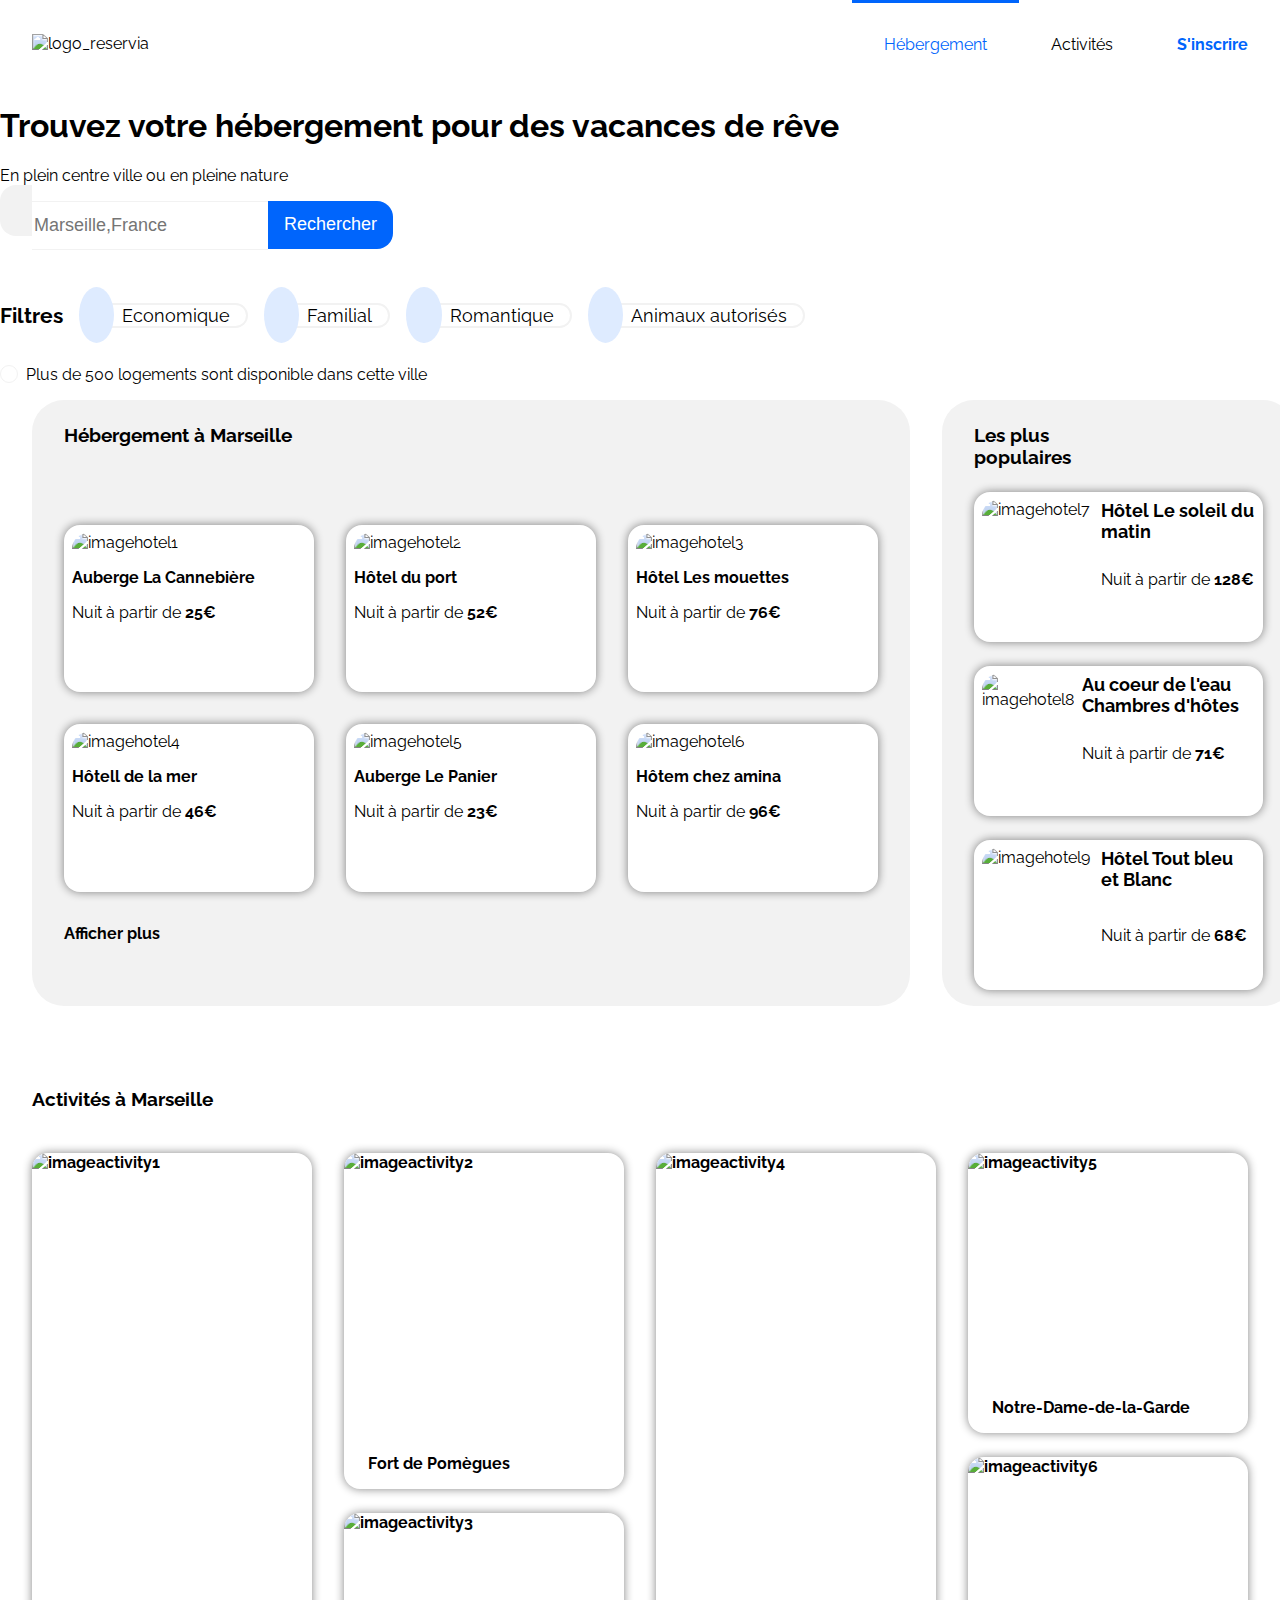
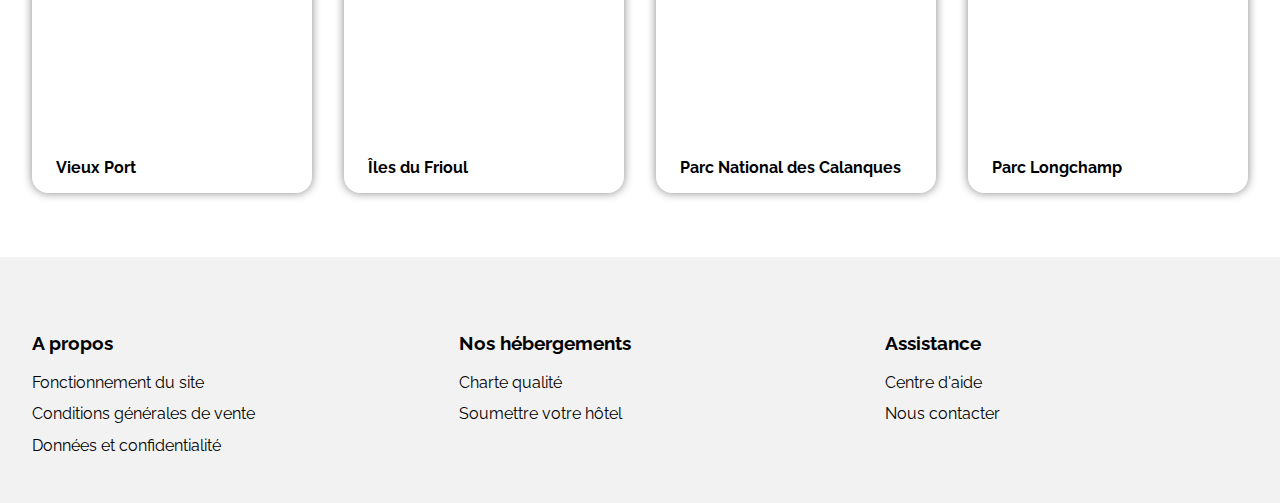
==== index.html @ 4649c228 "Correction du nom de fichier" ====
<!DOCTYPE html>
<html lang="fr">

<head>
        <title>Reservia, trouvez votre hébergement pour des vacances de rêve</title>
        <link href="Reservia.css" rel="stylesheet" type="text/css">
        <meta charset="utf-8"> 
        <meta name="viewport" content="width=device-width, initial-scale=1" />
        <script src="https://kit.fontawesome.com/0d6b63fe13.js" crossorigin="anonymous"></script>
        <link rel="preconnect" href="https://fonts.googleapis.com">
        <link rel="preconnect" href="https://fonts.gstatic.com" crossorigin>
        <link href="https://fonts.googleapis.com/css2?family=Raleway:wght@400;500&display=swap" rel="stylesheet">
</head>

                    <!----- NAVBAR ------>
    <body>
        <header>
                    <nav class="navigation">
                         <img class="logo" src="https://reservia.mathisbarre.com/img/reservia_logo.svg" alt="logo_reservia">
                            <div class="navbar">
                                    <a class="hosting" href="#host">Hébergement</a>
                                    <a class="navbar-activity" href="#activity">Activités</a>
                            </div>
                    
                                    <a class="subscribe" href="#">S'inscrire</a>
                    </nav>
            </header>


<main>

                        <!---- TITRE ---->

    <section class="search">
        <header class="header">
            <h1 class="title">Trouvez votre hébergement pour des vacances de rêve</h1>
            <p class="subtitle">En plein centre ville ou en pleine nature</p>
        </header>

                        <!----Zone de recherche ----->

                <div class="searchzone">

                    <div>
                    <i class="fas fa-map-marker-alt markmap"></i>
                    </div>
                        <input class="textzone" type="text" placeholder="Marseille,France">
                        <button>
                            <span class="searchbutton">Rechercher</span>
                            <i class="fas fa-search"></i>
                        </button>
                </div>
            
                            
                    <div class="Filter">
                        <h3>Filtres</h3>
                        <div class="filter-active">
                            <i class="fas fa-money-bill-wave icon"></i>
                                <span class="filter-button">Economique</span>
                        </div>
    
                        <div class="filter-active">
                            <i class="fas fa-child icon"></i>
                            <span class="filter-button">Familial</span>
                        </div>
    
                        <div class="filter-active">
                            <i class="fas fa-heart icon"></i>
                            <span class="filter-button">Romantique</span>
                        </div>
    
                        <div class="filter-active">
                            <i class="fas fa-dog icon"></i>
                            <span class="filter-button">Animaux autorisés</span>
                        </div>                    
                    </div>

                    <div class="infohost">
                <i class="fas fa-info"></i>

                <p>
                    Plus de 500 logements sont disponible dans cette ville
                </p>
                    </div>
    </section>

    <section class="hostingpage">


                    <!------ HOST MAIN ------->
                
        <div class="host" id="host">
            <header class="headhost">
               <h3 class="hosttitle">Hébergement à Marseille</h3>
            </header>

                    <article class="Hostingcard cardstyle">
                       <img class="imghostmain" src="img-projet/Host/marcus-loke-WQJvWU_HZFo-unsplash.jpg" alt="imagehotel1">

                                    <P class="titlecard"><strong>Auberge La Cannebière</strong></P>
                                    <p class="titlecard">Nuit à partir de <strong>25€</strong></p>
                                    <div class="ratingstar">
                                        <i class="fas fa-star" data-active="true" aria-hidden="true"></i>
                                        <i class="fas fa-star" data-active="true" aria-hidden="true"></i>
                                        <i class="fas fa-star" data-active="true" aria-hidden="true"></i>
                                        <i class="fas fa-star" data-active="true" aria-hidden="true"></i>
                                        <i class="fas fa-star" data-active="false" aria-hidden="true"></i>
                                    </div>
                 </article>

                 <article class="Hostingcard cardstyle">
                                        <img class="imghostmain" src="img-projet/Host/fred-kleber-gTbaxaVLvsg-unsplash.jpg" alt="imagehotel2">
                             <P class="titlecard"><strong>Hôtel du port</strong></P>
                                    <p class="titlecard">Nuit à partir de <strong>52€</strong></p>
                                    <div class="ratingstar">
                                        <i class="fas fa-star" data-active="true" aria-hidden="true"></i>
                                        <i class="fas fa-star" data-active="true" aria-hidden="true"></i>
                                        <i class="fas fa-star" data-active="true" aria-hidden="true"></i>
                                        <i class="fas fa-star" data-active="true" aria-hidden="true"></i>
                                        <i class="fas fa-star" data-active="true" aria-hidden="true"></i>
                                    </div>


                </article>

                <article class="Hostingcard cardstyle">
                                        <img class="imghostmain" src="img-projet/Host/reisetopia-B8WIgxA_PFU-unsplash.jpg" alt="imagehotel3">
                            <P class="titlecard"><strong>Hôtel Les mouettes</strong></P>
                                    <p class="titlecard">Nuit à partir de <strong>76€</strong></p>
                                    <div class="ratingstar">
                                        <i class="fas fa-star" data-active="true" aria-hidden="true"></i>
                                        <i class="fas fa-star" data-active="true" aria-hidden="true"></i>
                                        <i class="fas fa-star" data-active="true" aria-hidden="true"></i>
                                        <i class="fas fa-star" data-active="true" aria-hidden="true"></i>
                                        <i class="fas fa-star" data-active="false" aria-hidden="true"></i>
                                    </div>

                           
                </article>
                           
                                     <article class="Hostingcard cardstyle">
                                        <img class="imghostmain" src="img-projet/Host/annie-spratt-Eg1qcIitAuA-unsplash.jpg" alt="imagehotel4">
                            <P class="titlecard"><strong>Hôtell de la mer</strong></P>
                                    <p class="titlecard">Nuit à partir de <strong>46€</strong></p>
                                    <div class="ratingstar">
                                        <i class="fas fa-star" data-active="true" aria-hidden="true"></i>
                                        <i class="fas fa-star" data-active="true" aria-hidden="true"></i>
                                        <i class="fas fa-star" data-active="true" aria-hidden="true"></i>
                                        <i class="fas fa-star" data-active="false" aria-hidden="true"></i>
                                        <i class="fas fa-star" data-active="false" aria-hidden="true"></i>
                                    </div>

                           
                </article>

                <article class="Hostingcard cardstyle">
                    <img class="imghostmain" src="img-projet/Host/nicate-lee-kT-ZyaiwBe0-unsplash.jpg" alt="imagehotel5">
        <P class="titlecard"><strong>Auberge Le Panier</strong></P>
                <p>Nuit à partir de <strong>23€</strong></p>
                <div class="ratingstar">
                    <i class="fas fa-star" data-active="true" aria-hidden="true"></i>
                    <i class="fas fa-star" data-active="true" aria-hidden="true"></i>
                    <i class="fas fa-star" data-active="true" aria-hidden="true"></i>
                    <i class="fas fa-star" data-active="true" aria-hidden="true"></i>
                    <i class="fas fa-star" data-active="false" aria-hidden="true"></i>
                </div>

       
</article>
<article class="Hostingcard cardstyle">
    <img class="imghostmain" src="img-projet/Host/febrian-zakaria-M6S1WvfW68A-unsplash.jpg" alt="imagehotel6">
<P class="titlecard"><strong>Hôtem chez amina</strong></P>
<p>Nuit à partir de <strong>96€</strong></p>
<div class="ratingstar">
    <i class="fas fa-star" data-active="true" aria-hidden="true"></i>
    <i class="fas fa-star" data-active="true" aria-hidden="true"></i>
    <i class="fas fa-star" data-active="true" aria-hidden="true"></i>
    <i class="fas fa-star" data-active="true" aria-hidden="true"></i>
    <i class="fas fa-star" data-active="true" aria-hidden="true"></i>
</div>
</article>

<span>
    <strong>
        Afficher plus
    </strong>
</span>
        </div>

        <!------- Popular Host --------->

        <div class="besthost">
            
            <div class="bestheadhost">
                <h3 class="hosttitle">Les plus populaires
                    <i class="fas fa-chart-line"></i>
                </h3>
            </div>
            
            <div class="Hostingcardpop cardstyle">
                <img class="imghostpop" src="img-projet/Host/emile-guillemot-Bj_rcSC5XfE-unsplash.jpg" alt="imagehotel7">
                    <div class="cardpop">
                        <h3 class="titlecardpop">Hôtel Le soleil du matin</h3>
                        <P class="cardsubtitle">Nuit à partir de <strong>128€</strong></P>

            <div class="topratingstar">
                <i class="fas fa-star" data-active="true" aria-hidden="true"></i>
                <i class="fas fa-star" data-active="true" aria-hidden="true"></i>
                <i class="fas fa-star" data-active="true" aria-hidden="true"></i>
                <i class="fas fa-star" data-active="true" aria-hidden="true"></i>
            <i class="fas fa-star" data-active="true" aria-hidden="true"></i>
            </div>
                
                    </div>
        
            </div>
            <div class="Hostingcardpop cardstyle">
                <img class="imghostpop" src="img-projet/Host/aw-creative-VGs8z60yT2c-unsplash.jpg" alt="imagehotel8">
                    <div class="cardpop">
                    <h3 class="titlecardpop">
                        Au coeur de l'eau Chambres d'hôtes</h3>
                            <p class="cardsubtitle">Nuit à partir de <strong>71€</strong></p>

            <div class="topratingstar cardstyle">
                <i class="fas fa-star" data-active="true" aria-hidden="true"></i>
                <i class="fas fa-star" data-active="true" aria-hidden="true"></i>
                <i class="fas fa-star" data-active="true" aria-hidden="true"></i>
                <i class="fas fa-star" data-active="true" aria-hidden="true"></i>
            <i class="fas fa-star" data-active="false" aria-hidden="true"></i>
            </div>
                
                    </div>
        
            </div>
            
            <div class="Hostingcardpop cardstyle">
                <img class="imghostpop" src="img-projet/Host/febrian-zakaria-sjvU0THccQA-unsplash.jpg" alt="imagehotel9">
                    <div class="cardpop">
                        <h3 class="titlecardpop">
                        Hôtel Tout bleu et Blanc</h3>
                    <p>
            Nuit à partir de <strong>68€</strong>
                    </P>

            <div class="topratingstar cardstyle">
                <i class="fas fa-star" data-active="true" aria-hidden="true"></i>
                <i class="fas fa-star" data-active="true" aria-hidden="true"></i>
                <i class="fas fa-star" data-active="true" aria-hidden="true"></i>
                <i class="fas fa-star" data-active="true" aria-hidden="true"></i>
                <i class="fas fa-star" data-active="false" aria-hidden="true"></i>
            </div>
                 </div>
        
            </div>
        </div>
    </section>


    <section class="Activity" id="activity">

            <div class="headeractivity">
                    <h3>
                        Activités à Marseille
                    </h3>
            </div>
            
            
                <a class="activitycard activity1 cardstyle" href="#">
                        <img class="imgcard" src="img-projet/Activity/medium/reno-laithienne-QUgJhdY5Fyk-unsplash.jpg" alt="imageactivity1">
                            <div class="activityplacement">
                                <p class="titlecardactivity">Vieux Port</p>
                            </div>
                </a>
            
                <a class="activitycard activity2 cardstyle" href="#">
                    <img class="imgcard" src="img-projet/Activity/small/paul-hermann-QFTrLdQIRhI-unsplash.jpg" alt="imageactivity2">
                        <div class="activityplacement">
                            <p class="titlecardactivity">Fort de Pomègues</p>
                        </div>
                </a>

            <a class="activitycard activity3 cardstyle" href="#">
                <img class="imgcard" src="img-projet/Activity/small/kevin-hikari-rV_Qd1l-VXg-unsplash.jpg" alt="imageactivity3">
                    <div class="activityplacement">
                        <p class="titlecardactivity">Îles du Frioul</p>
                    </div>
        </a>

        <a class="activitycard activity4 cardstyle" href="#">
            <img class="imgcard" src="img-projet/Activity/medium/kilyan-sockalingum-NR8-cBCN3aI-unsplash.jpg" alt="imageactivity4">
                <div class="activityplacement">
                    <p class="titlecardactivity">Parc National des Calanques</p>
                </div>
    </a>

    <a class="activitycard activity5 cardstyle" href="#">
        <img class="imgcard" src="img-projet/Activity/small/florian-wehde-xW9e8gdotxI-unsplash.jpg" alt="imageactivity5">
            <div class="activityplacement">
                <p class="titlecardactivity">Notre-Dame-de-la-Garde</p>
            </div>
    </a>

    <a class="activitycard activity6 cardstyle" href="#">
        <img class="imgcard" src="img-projet/Activity/small/lena-paulin-wH2-EJoDcV0-unsplash.jpg" alt="imageactivity6">
            <div class="activityplacement">
                <p class="titlecardactivity">Parc Longchamp</p>
            </div>
    </a>

    </section>


</main>

        <!----- Footer------>


<footer>

    <div class="footerabout">
        <div class="abouthost">
            <h3 class="titlefooter">A propos</h3>

            <a href="#">
                <ul>
                        <li>Fonctionnement du site</li>
                        <li>Conditions générales de vente</li>
                        <li>Données et confidentialité</li>
                   
                </ul>
            </a>
        </div>

        <div class="abouthost">
            <h3 class="titlefooter">Nos hébergements</h3>

            <a href="#">
                <ul>
                        <li>Charte qualité</li>
                        <li>Soumettre votre hôtel</li>
                   
                </ul>
            </a>
        </div>

        <div class="abouthost">
            <h3 class="titlefooter">Assistance</h3>

            <a href="#">
                <ul>
                        <li>Centre d'aide</li>
                        <li>Nous contacter</li>
                </ul>
            </a>
        </div>
    </div>
</footer>
    </body>      
</html>
---- Reservia.css ----
body {
  margin: 0;
  font-family: 'raleway', sans-serif;
}

a {
  color: inherit;
  text-decoration: none;
}

.cardstyle:hover {
  -webkit-transition-duration: 0.1s;
          transition-duration: 0.1s;
  -webkit-transform: scale(1.02);
          transform: scale(1.02);
  /******** barre de navigation  ********/
}

nav {
  display: -webkit-box;
  display: -ms-flexbox;
  display: flex;
  -webkit-box-align: center;
      -ms-flex-align: center;
          align-items: center;
  -webkit-box-pack: end;
      -ms-flex-pack: end;
          justify-content: flex-end;
  -ms-flex-wrap: wrap;
      flex-wrap: wrap;
}

nav a {
  padding: 2rem;
  border-top: 3px solid transparent;
}

@media (max-width: 900px) {
  nav a {
    -ms-flex-preferred-size: 50%;
        flex-basis: 50%;
    text-align: center;
    border-bottom: 3px solid #f2f2f2;
  }
}

.navbar a:hover {
  border-top-color: #0065FC;
  color: #0065FC;
}

@media (max-width: 900px) {
  .navbar a:hover {
    border-bottom-color: #0065fc;
    border-top-color: transparent;
  }
}

.logo {
  margin-right: auto;
  padding: 0 2rem;
}

.subscribe {
  font-weight: bold;
  color: #0065FC;
}

.hosting {
  color: #0065FC;
  border-top: 3px solid #0065FC;
}

@media (max-width: 900px) {
  .hosting {
    border-bottom-color: #0065FC;
    border-top-color: transparent;
  }
}

.navbar {
  display: -webkit-box;
  display: -ms-flexbox;
  display: flex;
}

@media (max-width: 900px) {
  .navbar {
    -webkit-box-ordinal-group: 2;
        -ms-flex-order: 1;
            order: 1;
    -ms-flex-preferred-size: 100%;
        flex-basis: 100%;
    /***** zone de recherche *******/
  }
}

main {
  max-width: 1440px;
  margin: auto;
}

.searchzone {
  display: -webkit-box;
  display: -ms-flexbox;
  display: flex;
  margin-bottom: 2rem;
}

.markmap {
  padding: 1rem;
  background-color: #f2f2f2;
  border-radius: 1rem 0 0 1rem;
}

.textzone {
  border-top: 1px solid #f2f2f2;
  border-bottom: 1px solid #f2f2f2;
  border-right: none;
  border-left: none;
  height: 2.8rem;
  font-size: 1.125rem;
}

button {
  position: relative;
  padding: 0rem 1rem 0rem 1rem;
  width: auto;
  height: 3rem;
  border-radius: 0rem 1rem 1rem 0rem;
  border: none;
  color: white;
  font-size: 1.125rem;
  background-color: #0065FC;
  cursor: pointer;
}

@media (max-width: 750px) {
  .searchbutton {
    display: none;
  }
}

.fa-search {
  color: #0065FC;
  /**** filter-button *****/
}

@media (max-width: 750px) {
  .fa-search {
    color: white;
  }
}

.Filter {
  display: -webkit-box;
  display: -ms-flexbox;
  display: flex;
  -webkit-box-align: center;
      -ms-flex-align: center;
          align-items: center;
  gap: 1rem;
  font-size: 1.125rem;
  -ms-flex-wrap: wrap;
      flex-wrap: wrap;
}

.filter-active {
  cursor: pointer;
  border: 2px solid #f2f2f2;
  border-radius: 4rem;
  border-left: none;
}

.filter-active:hover {
  background-color: #fafdfd;
  font-weight: bold;
  -webkit-transform: scale(1.02);
          transform: scale(1.02);
}

.filter-button {
  padding-left: 0.5rem;
  padding-right: 1rem;
}

.icon {
  background-color: #DEEBFF;
  color: blue;
  padding: 1.1rem;
  border-radius: 50%;
}

.infohost {
  display: -webkit-box;
  display: -ms-flexbox;
  display: flex;
  -webkit-box-align: center;
      -ms-flex-align: center;
          align-items: center;
}

.fa-info {
  color: #0065FC;
  border: 1px solid #f2f2f2;
  margin-right: 0.5rem;
  padding: 0.5rem;
  border-radius: 50%;
  /***** Main host *****/
}

.hostingpage {
  display: -ms-grid;
  display: grid;
  -ms-grid-columns: 6fr 3fr;
      grid-template-columns: 6fr 3fr;
  -webkit-column-gap: 2rem;
          column-gap: 2rem;
  padding-left: 2rem;
  padding-right: 2rem;
}

.host {
  display: -ms-grid;
  display: grid;
  -ms-grid-columns: (1fr)[3];
      grid-template-columns: repeat(3, 1fr);
  -webkit-column-gap: 2rem;
          column-gap: 2rem;
  row-gap: 2rem;
  background-color: #f2f2f2;
  border-radius: 2rem;
  padding: 0rem 2rem 1rem;
}

.headhost {
  grid-column: 1/-1;
}

.Hostingcard {
  background-color: #fff;
  height: 100%;
  width: 250px;
  -webkit-box-shadow: 0px 0px 10px #0000007a;
          box-shadow: 0px 0px 10px #0000007a;
  background-size: cover;
  -webkit-box-sizing: border-box;
          box-sizing: border-box;
  padding: 0.5rem;
  border-radius: 1rem;
  cursor: pointer;
  -webkit-transition-duration: 0.1s;
          transition-duration: 0.1s;
}

.imghostmain {
  height: 7rem;
  width: 100%;
  max-width: 100%;
  max-height: 100%;
  border-radius: 1rem 1rem 0rem 0rem;
  -o-object-fit: cover;
     object-fit: cover;
  /******* rating *************/
}

.fa-star[data-active=true] {
  color: #0065FC;
}

.fa-star[data-active=false] {
  color: #ada9a9cc;
  /******** Top Host ********/
}

.besthost {
  display: -webkit-box;
  display: -ms-flexbox;
  display: flex;
  background-color: #f2f2f2;
  border-radius: 2rem;
  -ms-flex-wrap: wrap;
      flex-wrap: wrap;
  row-gap: 1.5rem;
  padding: 0rem 2rem 1rem;
}

.Hostingcardpop {
  display: -webkit-box;
  display: -ms-flexbox;
  display: flex;
  background-color: #fff;
  height: 150px;
  width: 100%;
  -webkit-box-shadow: 0px 0px 10px #0000007a;
          box-shadow: 0px 0px 10px #0000007a;
  background-size: cover;
  -webkit-box-sizing: border-box;
          box-sizing: border-box;
  padding: 0.5rem;
  border-radius: 1rem;
  -webkit-box-orient: horizontal;
  -webkit-box-direction: normal;
      -ms-flex-direction: row;
          flex-direction: row;
  cursor: pointer;
}

.hosttitle {
  display: -webkit-box;
  display: -ms-flexbox;
  display: flex;
  margin: 0;
  padding-top: 1.5rem;
  padding-bottom: -1.5rem;
}

.imghostpop {
  width: 150px;
  height: 100%;
  border-radius: 1rem 0rem 0rem 1rem;
  padding-right: 0.5rem;
}

.cardpop {
  display: -webkit-box;
  display: -ms-flexbox;
  display: flex;
  -webkit-box-orient: vertical;
  -webkit-box-direction: normal;
      -ms-flex-direction: column;
          flex-direction: column;
  -webkit-box-pack: justify;
      -ms-flex-pack: justify;
          justify-content: space-between;
  margin: 0;
}

.titlecardpop {
  margin-top: 0;
  margin-bottom: 0;
  font-size: 1.125rem;
}

.cardsubtitle {
  margin-top: 0;
}

.fa-chart-line {
  margin-left: 12rem;
  /****** Activity ******/
}

.Activity {
  padding-left: 2rem;
  padding-right: 2rem;
  padding-right-margin: 0;
}

.headeractivity {
  margin-top: 4rem;
}

.Activity {
  display: -ms-grid;
  display: grid;
  -ms-grid-columns: (1fr)[4];
      grid-template-columns: repeat(4, 1fr);
  -ms-grid-rows: auto 14rem 2rem 2rem 2rem 14rem;
      grid-template-rows: auto 14rem 2rem 2rem 2rem 14rem;
  -webkit-column-gap: 2rem;
          column-gap: 2rem;
  row-gap: 1.5rem;
}

.activitycard {
  display: -webkit-box;
  display: -ms-flexbox;
  display: flex;
  -webkit-box-orient: vertical;
  -webkit-box-direction: normal;
      -ms-flex-direction: column;
          flex-direction: column;
  background-color: #fff;
  -webkit-box-shadow: 0px 0px 10px #0000007a;
          box-shadow: 0px 0px 10px #0000007a;
  background-size: cover;
  -webkit-box-sizing: border-box;
          box-sizing: border-box;
  border-radius: 1rem;
  cursor: pointer;
  -webkit-transition-duration: 0.1s;
          transition-duration: 0.1s;
  width: 100%;
  height: 100%;
  overflow: hidden;
  font-weight: bold;
}

.imgcard {
  height: 100%;
  width: 100%;
  -o-object-fit: cover;
     object-fit: cover;
}

.titlecardactivity {
  margin-left: 1.5rem;
}

.activity1 {
  grid-columns: 1;
  -ms-grid-row: 2;
  -ms-grid-row-span: 5;
  grid-row: 2/7;
}

.activity2 {
  -ms-grid-column: 2;
  grid-column: 2;
  -ms-grid-row: 2;
  -ms-grid-row-span: 3;
  grid-row: 2/5;
}

.activity3 {
  -ms-grid-column: 2;
  grid-column: 2;
  -ms-grid-row: 5;
  -ms-grid-row-span: 2;
  grid-row: 5/7;
}

.activity4 {
  -ms-grid-column: 3;
  grid-column: 3;
  -ms-grid-row: 2;
  -ms-grid-row-span: 5;
  grid-row: 2/7;
}

.activity5 {
  -ms-grid-column: 4;
  grid-column: 4;
  -ms-grid-row: 2;
  -ms-grid-row-span: 2;
  grid-row: 2/4;
}

.activity6 {
  -ms-grid-column: 4;
  grid-column: 4;
  -ms-grid-row: 4;
  -ms-grid-row-span: 3;
  grid-row: 4/7;
}

/***** Footer *****/
footer {
  background-color: #f2f2f2;
  margin-top: 4rem;
}

.abouthost {
  padding: 2rem;
}

.footerabout {
  list-style-type: none;
  padding-top: 1.5rem;
  display: -ms-grid;
  display: grid;
  -ms-grid-columns: (1fr)[3];
      grid-template-columns: repeat(3, 1fr);
  -webkit-box-pack: center;
      -ms-flex-pack: center;
          justify-content: center;
}

ul {
  list-style-type: none;
  cursor: pointer;
  padding: 0;
}

li {
  margin-top: 0.8rem;
}

li:hover {
  text-decoration: underline;
  font-weight: bold;
  /********** Responsive ************/
  /************* Nav ****************/
}
/*# sourceMappingURL=Reservia.css.map */
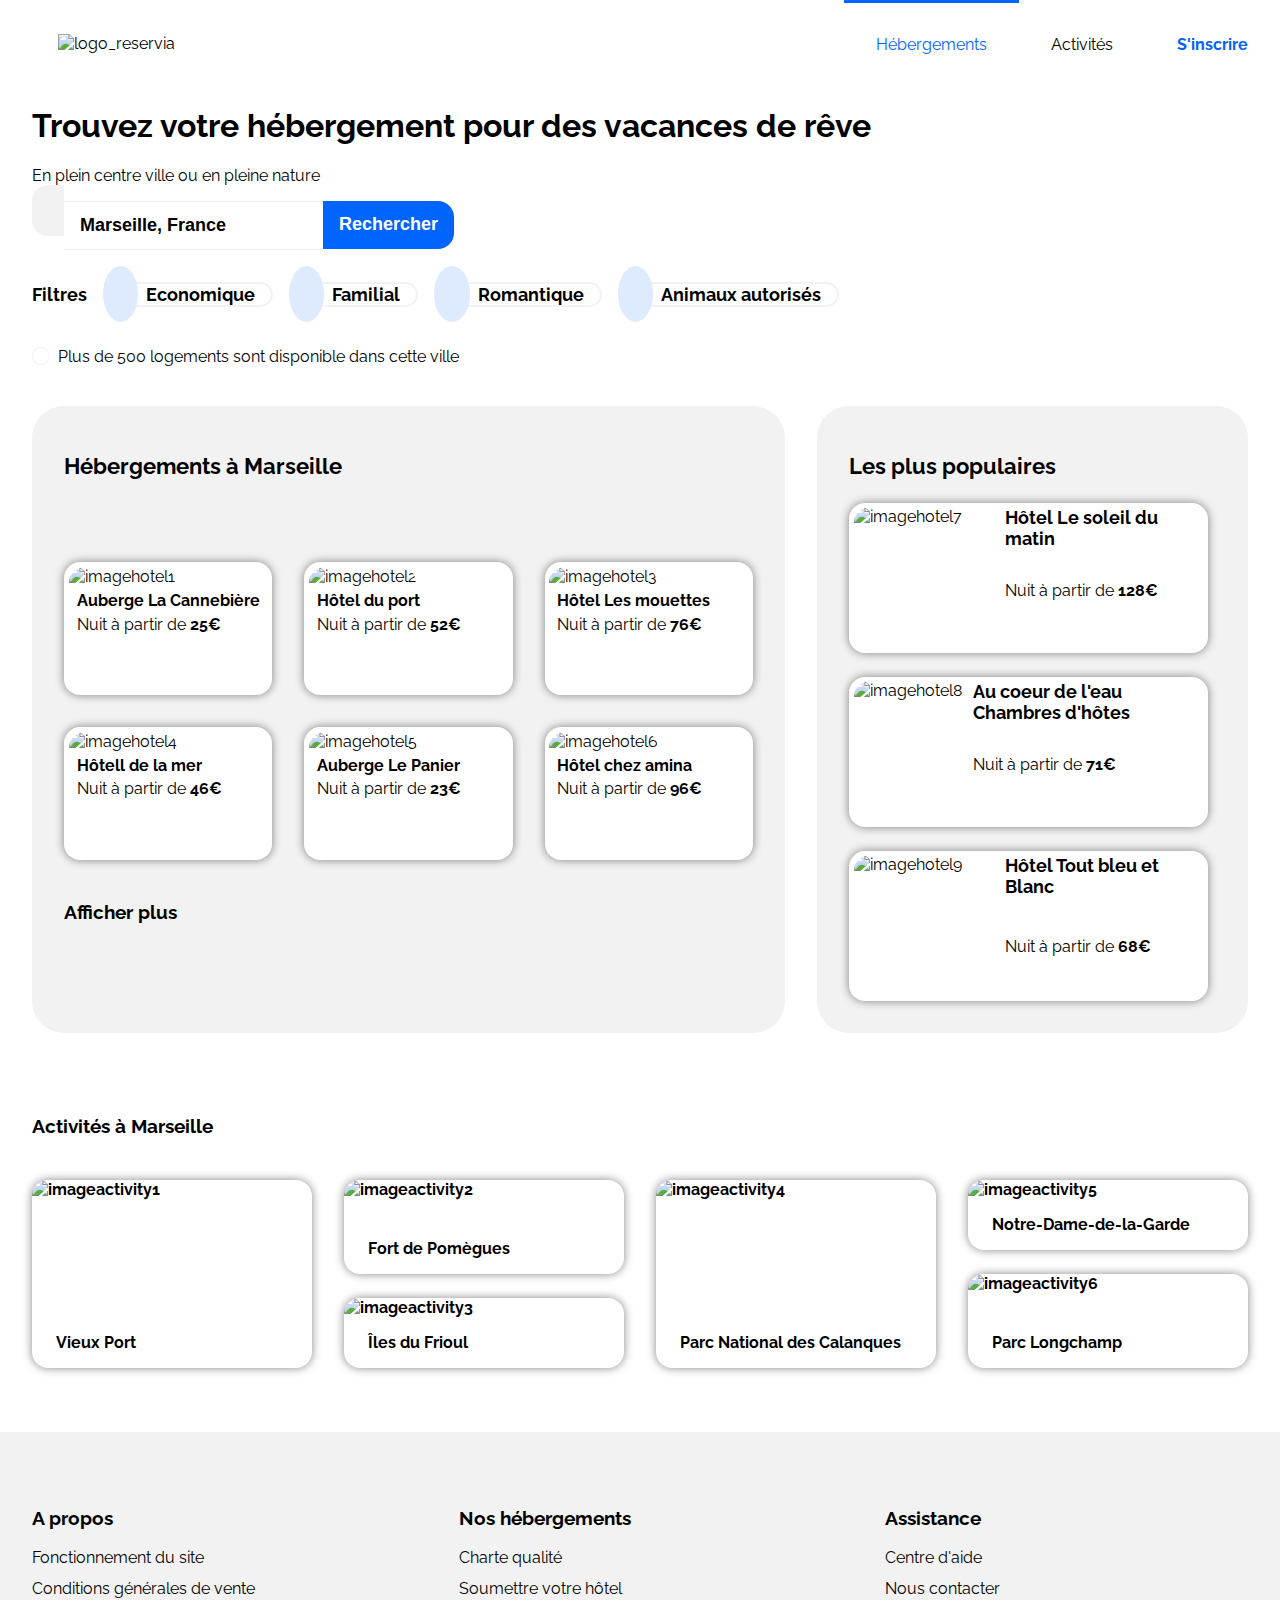
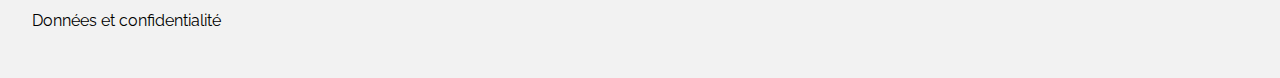
==== commit 0f82312c: "correction fini sur les hébergement, padding, retour a la ligne retravaille des icone" ====
--- a/index.html
+++ b/index.html
@@ -3,7 +3,7 @@
 
 <head>
         <title>Reservia, trouvez votre hébergement pour des vacances de rêve</title>
-        <link href="Reservia.css" rel="stylesheet" type="text/css">
+        <link href="index.css" rel="stylesheet" type="text/css">
         <meta charset="utf-8"> 
         <meta name="viewport" content="width=device-width, initial-scale=1" />
         <script src="https://kit.fontawesome.com/0d6b63fe13.js" crossorigin="anonymous"></script>
@@ -18,7 +18,7 @@
                     <nav class="navigation">
                          <img class="logo" src="https://reservia.mathisbarre.com/img/reservia_logo.svg" alt="logo_reservia">
                             <div class="navbar">
-                                    <a class="hosting" href="#host">Hébergement</a>
+                                    <a class="hosting" href="#host">Hébergements</a>
                                     <a class="navbar-activity" href="#activity">Activités</a>
                             </div>
                     
@@ -44,7 +44,7 @@
                     <div>
                     <i class="fas fa-map-marker-alt markmap"></i>
                     </div>
-                        <input class="textzone" type="text" placeholder="Marseille,France">
+                        <input class="textzone" type="text" placeholder="Marseille, France">
                         <button>
                             <span class="searchbutton">Rechercher</span>
                             <i class="fas fa-search"></i>
@@ -53,7 +53,7 @@
             
                             
                     <div class="Filter">
-                        <h3>Filtres</h3>
+                        <div class= "filter-section">Filtres</div>
                         <div class="filter-active">
                             <i class="fas fa-money-bill-wave icon"></i>
                                 <span class="filter-button">Economique</span>
@@ -84,14 +84,14 @@
                     </div>
     </section>
 
-    <section class="hostingpage">
+    <section class="hostingpage" id="host">
 
 
                     <!------ HOST MAIN ------->
                 
-        <div class="host" id="host">
+        <div class="host">
             <header class="headhost">
-               <h3 class="hosttitle">Hébergement à Marseille</h3>
+               <h3 class="hosttitle">Hébergements à Marseille</h3>
             </header>
 
                     <article class="Hostingcard cardstyle">
@@ -106,9 +106,9 @@
                                         <i class="fas fa-star" data-active="true" aria-hidden="true"></i>
                                         <i class="fas fa-star" data-active="false" aria-hidden="true"></i>
                                     </div>
-                 </article>
-
-                 <article class="Hostingcard cardstyle">
+                    </article>
+
+                    <article class="Hostingcard cardstyle">
                                         <img class="imghostmain" src="img-projet/Host/fred-kleber-gTbaxaVLvsg-unsplash.jpg" alt="imagehotel2">
                              <P class="titlecard"><strong>Hôtel du port</strong></P>
                                     <p class="titlecard">Nuit à partir de <strong>52€</strong></p>
@@ -119,11 +119,9 @@
                                         <i class="fas fa-star" data-active="true" aria-hidden="true"></i>
                                         <i class="fas fa-star" data-active="true" aria-hidden="true"></i>
                                     </div>
-
-
-                </article>
-
-                <article class="Hostingcard cardstyle">
+                    </article>
+
+                    <article class="Hostingcard cardstyle">
                                         <img class="imghostmain" src="img-projet/Host/reisetopia-B8WIgxA_PFU-unsplash.jpg" alt="imagehotel3">
                             <P class="titlecard"><strong>Hôtel Les mouettes</strong></P>
                                     <p class="titlecard">Nuit à partir de <strong>76€</strong></p>
@@ -134,13 +132,11 @@
                                         <i class="fas fa-star" data-active="true" aria-hidden="true"></i>
                                         <i class="fas fa-star" data-active="false" aria-hidden="true"></i>
                                     </div>
-
+                    </article>
                            
-                </article>
-                           
-                                     <article class="Hostingcard cardstyle">
+                    <article class="Hostingcard cardstyle">
                                         <img class="imghostmain" src="img-projet/Host/annie-spratt-Eg1qcIitAuA-unsplash.jpg" alt="imagehotel4">
-                            <P class="titlecard"><strong>Hôtell de la mer</strong></P>
+                            <p class="titlecard"><strong>Hôtell de la mer</strong></p>
                                     <p class="titlecard">Nuit à partir de <strong>46€</strong></p>
                                     <div class="ratingstar">
                                         <i class="fas fa-star" data-active="true" aria-hidden="true"></i>
@@ -149,38 +145,35 @@
                                         <i class="fas fa-star" data-active="false" aria-hidden="true"></i>
                                         <i class="fas fa-star" data-active="false" aria-hidden="true"></i>
                                     </div>
-
-                           
-                </article>
-
-                <article class="Hostingcard cardstyle">
-                    <img class="imghostmain" src="img-projet/Host/nicate-lee-kT-ZyaiwBe0-unsplash.jpg" alt="imagehotel5">
-        <P class="titlecard"><strong>Auberge Le Panier</strong></P>
-                <p>Nuit à partir de <strong>23€</strong></p>
-                <div class="ratingstar">
-                    <i class="fas fa-star" data-active="true" aria-hidden="true"></i>
-                    <i class="fas fa-star" data-active="true" aria-hidden="true"></i>
-                    <i class="fas fa-star" data-active="true" aria-hidden="true"></i>
-                    <i class="fas fa-star" data-active="true" aria-hidden="true"></i>
-                    <i class="fas fa-star" data-active="false" aria-hidden="true"></i>
-                </div>
-
-       
-</article>
-<article class="Hostingcard cardstyle">
-    <img class="imghostmain" src="img-projet/Host/febrian-zakaria-M6S1WvfW68A-unsplash.jpg" alt="imagehotel6">
-<P class="titlecard"><strong>Hôtem chez amina</strong></P>
-<p>Nuit à partir de <strong>96€</strong></p>
-<div class="ratingstar">
-    <i class="fas fa-star" data-active="true" aria-hidden="true"></i>
-    <i class="fas fa-star" data-active="true" aria-hidden="true"></i>
-    <i class="fas fa-star" data-active="true" aria-hidden="true"></i>
-    <i class="fas fa-star" data-active="true" aria-hidden="true"></i>
-    <i class="fas fa-star" data-active="true" aria-hidden="true"></i>
-</div>
-</article>
-
-<span>
+                    </article>
+
+                    <article class="Hostingcard cardstyle">
+                                        <img class="imghostmain" src="img-projet/Host/nicate-lee-kT-ZyaiwBe0-unsplash.jpg" alt="imagehotel5">
+                            <p class="titlecard"><strong>Auberge Le Panier</strong></p>
+                                <p class="titlecard">Nuit à partir de <strong>23€</strong></p>
+                                <div class="ratingstar">
+                                    <i class="fas fa-star" data-active="true" aria-hidden="true"></i>
+                                    <i class="fas fa-star" data-active="true" aria-hidden="true"></i>
+                                    <i class="fas fa-star" data-active="true" aria-hidden="true"></i>
+                                    <i class="fas fa-star" data-active="true" aria-hidden="true"></i>
+                                    <i class="fas fa-star" data-active="false" aria-hidden="true"></i>
+                                </div>
+                    </article>
+
+                    <article class="Hostingcard cardstyle">
+                                        <img class="imghostmain" src="img-projet/Host/febrian-zakaria-M6S1WvfW68A-unsplash.jpg" alt="imagehotel6">
+                            <p class="titlecard"><strong>Hôtel chez amina</strong></p>
+                                <p class="titlecard">Nuit à partir de <strong>96€</strong></p>
+                                <div class="ratingstar">
+                                    <i class="fas fa-star" data-active="true" aria-hidden="true"></i>
+                                    <i class="fas fa-star" data-active="true" aria-hidden="true"></i>
+                                    <i class="fas fa-star" data-active="true" aria-hidden="true"></i>
+                                    <i class="fas fa-star" data-active="true" aria-hidden="true"></i>
+                                    <i class="fas fa-star" data-active="true" aria-hidden="true"></i>
+                                </div>
+                    </article>
+
+<span class="more">
     <strong>
         Afficher plus
     </strong>
@@ -189,7 +182,7 @@
 
         <!------- Popular Host --------->
 
-        <div class="besthost">
+        <aside class="besthost">
             
             <div class="bestheadhost">
                 <h3 class="hosttitle">Les plus populaires
@@ -203,17 +196,16 @@
                         <h3 class="titlecardpop">Hôtel Le soleil du matin</h3>
                         <P class="cardsubtitle">Nuit à partir de <strong>128€</strong></P>
 
-            <div class="topratingstar">
-                <i class="fas fa-star" data-active="true" aria-hidden="true"></i>
-                <i class="fas fa-star" data-active="true" aria-hidden="true"></i>
-                <i class="fas fa-star" data-active="true" aria-hidden="true"></i>
-                <i class="fas fa-star" data-active="true" aria-hidden="true"></i>
-            <i class="fas fa-star" data-active="true" aria-hidden="true"></i>
-            </div>
-                
-                    </div>
-        
-            </div>
+                            <div class="topratingstar">
+                                <i class="fas fa-star" data-active="true" aria-hidden="true"></i>
+                                <i class="fas fa-star" data-active="true" aria-hidden="true"></i>
+                                <i class="fas fa-star" data-active="true" aria-hidden="true"></i>
+                                <i class="fas fa-star" data-active="true" aria-hidden="true"></i>
+                                <i class="fas fa-star" data-active="true" aria-hidden="true"></i>
+                            </div>
+                    </div>
+            </div>
+
             <div class="Hostingcardpop cardstyle">
                 <img class="imghostpop" src="img-projet/Host/aw-creative-VGs8z60yT2c-unsplash.jpg" alt="imagehotel8">
                     <div class="cardpop">
@@ -221,16 +213,14 @@
                         Au coeur de l'eau Chambres d'hôtes</h3>
                             <p class="cardsubtitle">Nuit à partir de <strong>71€</strong></p>
 
-            <div class="topratingstar cardstyle">
-                <i class="fas fa-star" data-active="true" aria-hidden="true"></i>
-                <i class="fas fa-star" data-active="true" aria-hidden="true"></i>
-                <i class="fas fa-star" data-active="true" aria-hidden="true"></i>
-                <i class="fas fa-star" data-active="true" aria-hidden="true"></i>
-            <i class="fas fa-star" data-active="false" aria-hidden="true"></i>
-            </div>
-                
-                    </div>
-        
+                            <div class="topratingstar cardstyle">
+                                <i class="fas fa-star" data-active="true" aria-hidden="true"></i>
+                                <i class="fas fa-star" data-active="true" aria-hidden="true"></i>
+                                <i class="fas fa-star" data-active="true" aria-hidden="true"></i>
+                                <i class="fas fa-star" data-active="true" aria-hidden="true"></i>
+                                <i class="fas fa-star" data-active="false" aria-hidden="true"></i>
+                            </div>
+                    </div>
             </div>
             
             <div class="Hostingcardpop cardstyle">
@@ -238,21 +228,19 @@
                     <div class="cardpop">
                         <h3 class="titlecardpop">
                         Hôtel Tout bleu et Blanc</h3>
-                    <p>
-            Nuit à partir de <strong>68€</strong>
-                    </P>
-
-            <div class="topratingstar cardstyle">
-                <i class="fas fa-star" data-active="true" aria-hidden="true"></i>
-                <i class="fas fa-star" data-active="true" aria-hidden="true"></i>
-                <i class="fas fa-star" data-active="true" aria-hidden="true"></i>
-                <i class="fas fa-star" data-active="true" aria-hidden="true"></i>
-                <i class="fas fa-star" data-active="false" aria-hidden="true"></i>
-            </div>
-                 </div>
+                                <p> Nuit à partir de <strong>68€</strong></p>
+
+                            <div class="topratingstar cardstyle">
+                                <i class="fas fa-star" data-active="true" aria-hidden="true"></i>
+                                <i class="fas fa-star" data-active="true" aria-hidden="true"></i>
+                                <i class="fas fa-star" data-active="true" aria-hidden="true"></i>
+                                <i class="fas fa-star" data-active="true" aria-hidden="true"></i>
+                                <i class="fas fa-star" data-active="false" aria-hidden="true"></i>
+                            </div>
+                    </div>
         
             </div>
-        </div>
+        </aside>
     </section>
 
 
--- a/index.css
+++ b/index.css
@@ -0,0 +1,669 @@
+body {
+  margin: 0;
+  font-family: 'raleway', sans-serif;
+}
+
+a {
+  color: inherit;
+  text-decoration: none;
+}
+
+.cardstyle:hover {
+  -webkit-transition-duration: 0.1s;
+          transition-duration: 0.1s;
+  -webkit-transform: scale(1.02);
+          transform: scale(1.02);
+  /******** barre de navigation  ********/
+}
+
+nav {
+  display: -webkit-box;
+  display: -ms-flexbox;
+  display: flex;
+  -webkit-box-align: center;
+      -ms-flex-align: center;
+          align-items: center;
+  -webkit-box-pack: end;
+      -ms-flex-pack: end;
+          justify-content: flex-end;
+  -ms-flex-wrap: wrap;
+      flex-wrap: wrap;
+}
+
+nav a {
+  padding: 2rem;
+  border-top: 3px solid transparent;
+}
+
+@media (max-width: 900px) {
+  nav a {
+    -ms-flex-preferred-size: 50%;
+        flex-basis: 50%;
+    text-align: center;
+    border-bottom: 3px solid transparent
+  }
+}
+
+.navbar a:hover {
+  border-top-color: #0065FC;
+  color: #0065FC;
+}
+
+@media (max-width: 900px) {
+  .navbar a:hover {
+    border-bottom-color: #0065fc;
+    border-top-color: transparent;
+  }
+}
+
+.logo {
+  margin-right: auto;
+  padding: 0 3.6rem;
+}
+
+@media (max-width: 450px) {
+  .logo {
+    padding: 0;
+    margin: 0;
+  }
+}
+
+.subscribe {
+  font-weight: bold;
+  color: #0065FC;
+}
+
+.hosting {
+  color: #0065FC;
+  border-top: 3px solid #0065FC;
+}
+
+@media (max-width: 900px) {
+  .hosting {
+    border-bottom-color: #0065FC;
+    border-top-color: transparent;
+  }
+}
+
+.navbar {
+  display: -webkit-box;
+  display: -ms-flexbox;
+  display: flex;
+}
+
+@media (max-width: 900px) {
+  .navbar {
+    -webkit-box-ordinal-group: 2;
+        -ms-flex-order: 1;
+            order: 1;
+    -ms-flex-preferred-size: 100%;
+        flex-basis: 100%;
+        
+    /***** zone de recherche *******/
+  }
+}
+
+main {
+  max-width: 1440px;
+  margin: auto;
+}
+
+.search  {
+  margin-left: 2rem;
+}
+@media (max-width: 750px) {
+  .search {
+    margin-left: 1rem;
+  }
+}
+.searchzone {
+  display: -webkit-box;
+  display: -ms-flexbox;
+  display: flex;
+  margin-bottom: 2rem;
+}
+
+.markmap {
+  padding: 1rem;
+  background-color: #f2f2f2;
+  border-radius: 1rem 0 0 1rem;
+}
+
+.textzone {
+  border-top: 1px solid #f2f2f2;
+  border-bottom: 1px solid #f2f2f2;
+  border-right: none;
+  border-left: none;
+  height: 2.8rem;
+  font-size: 1.125rem;
+  padding-left: 1rem;
+  font-weight: bolder ;
+}
+
+
+::placeholder {
+  color: black;
+}
+
+button {
+  position: relative;
+  padding: 0rem 1rem 0rem 1rem;
+  width: auto;
+  height: 3rem;
+  border-radius: 0rem 1rem 1rem 0rem;
+  border: none;
+  color: white;
+  font-size: 1.125rem;
+  background-color: #0065FC;
+  cursor: pointer;
+}
+@media (max-width: 750px) {
+  button{
+    border-radius: 0.9rem;
+  }
+}
+
+.searchbutton {
+  font-weight: bolder;
+}
+@media (max-width: 750px) {
+  .searchbutton {
+    display: none;
+  }
+}
+
+.fa-search {
+  color: #0065FC;
+
+  /**** filter-button *****/
+}
+
+@media (max-width: 750px) {
+  .fa-search {
+    color: white;
+  }
+}
+
+.filter-section {
+  font-weight: bolder;
+}
+@media (max-width: 750px) {
+  .filter-section {
+    width: 100%
+  }
+}
+.Filter {
+  display: -webkit-box;
+  display: -ms-flexbox;
+  display: flex;
+  -webkit-box-align: center;
+      -ms-flex-align: center;
+          align-items: center;
+  gap: 1rem;
+  font-size: 1.125rem;
+  -ms-flex-wrap: wrap;
+      flex-wrap: wrap;
+}
+
+.filter-active {
+  cursor: pointer;
+  border: 2px solid #f2f2f2;
+  border-radius: 4rem;
+  border-left: none;
+}
+
+.filter-active:hover {
+  background-color: #fafdfd;
+  font-weight: bold;
+  -webkit-transform: scale(1.02);
+          transform: scale(1.02);
+}
+
+.filter-button {
+  padding-left: 0.5rem;
+  padding-right: 1rem;
+  font-weight: bolder;
+}
+
+.icon {
+  background-color: #DEEBFF;
+  color: blue;
+  padding: 1.1rem;
+  border-radius: 50%;
+}
+
+.infohost {
+  margin: 1.5rem 0 1.5rem 0;
+  display: -webkit-box;
+  display: -ms-flexbox;
+  display: flex;
+  -webkit-box-align: center;
+      -ms-flex-align: center;
+          align-items: center;
+}
+
+.fa-info {
+  color: #0065FC;
+  border: 1px solid #f2f2f2;
+  margin-right: 0.5rem;
+  padding: 0.5rem;
+  border-radius: 50%;
+}
+
+  /***** Main host *****/
+
+
+.hostingpage {
+  display: -ms-grid;
+  display: grid;
+  -ms-grid-columns: 6fr 3fr;
+      grid-template-columns: 6fr 3fr;
+  -webkit-column-gap: 2rem;
+          column-gap: 2rem;
+  padding-left: 2rem;
+  padding-right: 2rem;
+}
+
+@media (max-width: 1200px) {
+  .hostingpage {
+    display: -webkit-box;
+    display: -ms-flexbox;
+    display: flex;
+    -webkit-box-orient: vertical;
+    -webkit-box-direction: normal;
+        -ms-flex-direction: column;
+            flex-direction: column;
+  }
+}
+
+.host {
+  display: -ms-grid;
+  display: grid;
+  -ms-grid-columns: (1fr)[3];
+      grid-template-columns: repeat(3, 1fr);
+  -webkit-column-gap: 2rem;
+          column-gap: 2rem;
+  row-gap: 2rem;
+  background-color: #f2f2f2;
+  border-radius: 2rem;
+  padding: 0rem 2rem 1rem;
+}
+
+@media (max-width: 1200px) {
+  .host {
+    display: -webkit-box;
+    display: -ms-flexbox;
+    display: flex;
+    -webkit-box-orient: vertical;
+    -webkit-box-direction: normal;
+        -ms-flex-direction: column;
+            flex-direction: column;
+    width: 100%;
+    -webkit-box-ordinal-group: 3;
+        -ms-flex-order: 2;
+            order: 2;
+    background-color: white;
+  }
+}
+
+.headhost {
+  grid-column: 1/-1;
+}
+
+.Hostingcard {
+  background-color: #fff;
+  height: 100%;
+  width: 273px;
+  -webkit-box-shadow: 0px 0px 10px #0000007a;
+          box-shadow: 0px 0px 10px #0000007a;
+  background-size: cover;
+  -webkit-box-sizing: border-box;
+          box-sizing: border-box;
+  padding: 0.3rem;
+  border-radius: 1rem;
+  cursor: pointer;
+  -webkit-transition-duration: 0.1s;
+          transition-duration: 0.1s;
+}
+
+@media (max-width: 1350px) {
+  .Hostingcard {
+    width: 100%;
+  }
+}
+
+.imghostmain {
+  height: 7rem;
+  width: 100%;
+  max-width: 100%;
+  max-height: 100%;
+  border-radius: 1rem 1rem 0rem 0rem;
+  -o-object-fit: cover;
+     object-fit: cover;
+}
+
+.more {
+  font-size: 1.2rem;
+  margin: 0.6rem 0 2.6rem 0;
+}
+ 
+  /******* rating *************/
+
+.ratingstar {
+  margin-left: 0.5rem;
+}
+.fa-star[data-active=true] {
+  color: #0065FC;
+}
+
+.fa-star[data-active=false] {
+  color: #ada9a9cc;
+  /******** Popular Host ********/
+}
+
+.besthost {
+  display: -webkit-box;
+  display: -ms-flexbox;
+  display: flex;
+  background-color: #f2f2f2;
+  border-radius: 2rem;
+  -ms-flex-wrap: wrap;
+      flex-wrap: wrap;
+  row-gap: 1.5rem;
+  padding: 0 0 2rem 2rem;
+}
+
+@media (max-width: 1400px) {
+  .besthost {
+    -webkit-box-ordinal-group: 2;
+        -ms-flex-order: 1;
+            order: 1;
+  }
+}
+.titlecard {
+  margin: 0.3rem 0 0.3rem 0.5rem;
+}
+
+.Hostingcardpop {
+  display: -webkit-box;
+  display: -ms-flexbox;
+  display: flex;
+  background-color: #fff;
+  height: 150px;
+  width: 90%;
+  -webkit-box-shadow: 0px 0px 10px #0000007a;
+          box-shadow: 0px 0px 10px #0000007a;
+  background-size: cover;
+  -webkit-box-sizing: border-box;
+          box-sizing: border-box;
+  padding: 0.3rem;
+  border-radius: 1rem;
+  -webkit-box-orient: horizontal;
+  -webkit-box-direction: normal;
+      -ms-flex-direction: row;
+          flex-direction: row;
+  cursor: pointer;
+}
+
+.hosttitle {
+  display: -webkit-box;
+  display: -ms-flexbox;
+  display: flex;
+  margin: 1.5rem 0 0  0;
+  padding-top: 1.5rem;
+  width: max-content;
+  font-size: 1.35rem;
+}
+
+.imghostpop {
+  width: 150px;
+  height: 100%;
+  border-radius: 1rem 0rem 0rem 1rem;
+  padding-right: 0.5rem;
+}
+
+.cardpop {
+  display: -webkit-box;
+  display: -ms-flexbox;
+  display: flex;
+  -webkit-box-orient: vertical;
+  -webkit-box-direction: normal;
+      -ms-flex-direction: column;
+          flex-direction: column;
+  -webkit-box-pack: justify;
+      -ms-flex-pack: justify;
+          justify-content: space-between;
+  margin: 0;
+}
+
+.titlecardpop {
+  margin-top: 0;
+  margin-bottom: 0;
+  font-size: 1.125rem;
+}
+
+.cardsubtitle {
+  margin-top: 0;
+}
+
+.fa-chart-line {
+  margin-left: 12rem;
+  /****** Activity ******/
+}
+
+.Activity {
+  display: -ms-grid;
+  display: grid;
+  -ms-grid-columns: (1fr)[4];
+      grid-template-columns: repeat(4, 1fr);
+  -ms-grid-rows: auto;
+      grid-template-rows: auto;
+  -webkit-column-gap: 2rem;
+          column-gap: 2rem;
+  row-gap: 1.5rem;
+  padding-left: 2rem;
+  padding-right: 2rem;
+  margin: 0;
+}
+
+@media (max-width: 700px) {
+  .Activity {
+    row-gap: 2rem;
+    -ms-grid-columns: 1fr;
+        grid-template-columns: 1fr;
+    grid-template-row: auto 12rem 12rem 12rem 12rem 12rem 12rem;
+  }
+}
+
+.headeractivity {
+  margin-top: 4rem;
+}
+
+.activitycard {
+  display: -webkit-box;
+  display: -ms-flexbox;
+  display: flex;
+  -webkit-box-orient: vertical;
+  -webkit-box-direction: normal;
+      -ms-flex-direction: column;
+          flex-direction: column;
+  background-color: #fff;
+  -webkit-box-shadow: 0px 0px 10px #0000007a;
+          box-shadow: 0px 0px 10px #0000007a;
+  background-size: cover;
+  -webkit-box-sizing: border-box;
+          box-sizing: border-box;
+  border-radius: 1rem;
+  cursor: pointer;
+  -webkit-transition-duration: 0.1s;
+          transition-duration: 0.1s;
+  width: 100%;
+  height: 100%;
+  overflow: hidden;
+  font-weight: bold;
+}
+
+.imgcard {
+  height: 100%;
+  width: 100%;
+  -o-object-fit: cover;
+     object-fit: cover;
+}
+
+.titlecardactivity {
+  margin-left: 1.5rem;
+}
+
+.activity1 {
+  grid-columns: 1;
+  -ms-grid-row: 2;
+  -ms-grid-row-span: 5;
+  grid-row: 2/7;
+}
+
+@media (max-width: 700px) {
+  .activity1 {
+    -ms-grid-column: 1;
+    grid-column: 1;
+    -ms-grid-row: 2;
+    -ms-grid-row-span: 1;
+    grid-row: 2/3;
+  }
+}
+
+.activity2 {
+  -ms-grid-column: 2;
+  grid-column: 2;
+  -ms-grid-row: 2;
+  -ms-grid-row-span: 3;
+  grid-row: 2/5;
+}
+
+@media (max-width: 700px) {
+  .activity2 {
+    -ms-grid-column: 1;
+    grid-column: 1;
+    -ms-grid-row: 3;
+    -ms-grid-row-span: 1;
+    grid-row: 3/4;
+  }
+}
+
+.activity3 {
+  -ms-grid-column: 2;
+  grid-column: 2;
+  -ms-grid-row: 5;
+  -ms-grid-row-span: 2;
+  grid-row: 5/7;
+}
+
+@media (max-width: 700px) {
+  .activity3 {
+    -ms-grid-column: 1;
+    grid-column: 1;
+    -ms-grid-row: 4;
+    -ms-grid-row-span: 1;
+    grid-row: 4/5;
+  }
+}
+
+.activity4 {
+  -ms-grid-column: 3;
+  grid-column: 3;
+  -ms-grid-row: 2;
+  -ms-grid-row-span: 5;
+  grid-row: 2/7;
+}
+
+@media (max-width: 700px) {
+  .activity4 {
+    -ms-grid-column: 1;
+    grid-column: 1;
+    -ms-grid-row: 5;
+    -ms-grid-row-span: 1;
+    grid-row: 5/6;
+  }
+}
+
+.activity5 {
+  -ms-grid-column: 4;
+  grid-column: 4;
+  -ms-grid-row: 2;
+  -ms-grid-row-span: 2;
+  grid-row: 2/4;
+}
+
+@media (max-width: 700px) {
+  .activity5 {
+    -ms-grid-column: 1;
+    grid-column: 1;
+    -ms-grid-row: 6;
+    -ms-grid-row-span: 1;
+    grid-row: 6/7;
+  }
+}
+
+.activity6 {
+  -ms-grid-column: 4;
+  grid-column: 4;
+  -ms-grid-row: 4;
+  -ms-grid-row-span: 3;
+  grid-row: 4/7;
+}
+
+@media (max-width: 700px) {
+  .activity6 {
+    -ms-grid-row: 7;
+    -ms-grid-row-span: 1;
+    grid-row: 7/8;
+    -ms-grid-column: 1;
+    grid-column: 1;
+  }
+}
+
+/***** Footer *****/
+footer {
+  background-color: #f2f2f2;
+  margin-top: 4rem;
+}
+
+.abouthost {
+  padding: 2rem;
+}
+
+.footerabout {
+  list-style-type: none;
+  padding-top: 1.5rem;
+  display: -ms-grid;
+  display: grid;
+  -ms-grid-columns: (1fr)[3];
+      grid-template-columns: repeat(3, 1fr);
+  -webkit-box-pack: center;
+      -ms-flex-pack: center;
+          justify-content: center;
+}
+
+@media (max-width: 560px) {
+  .footerabout {
+    -ms-grid-columns: 1fr;
+        grid-template-columns: 1fr;
+  }
+}
+
+ul {
+  list-style-type: none;
+  cursor: pointer;
+  padding: 0;
+}
+
+li {
+  margin-top: 0.8rem;
+}
+
+li:hover {
+  text-decoration: underline;
+  font-weight: bold;
+  /********** Responsive ************/
+  /************* Nav ****************/
+}
+/*# sourceMappingURL=Reservia.css.map */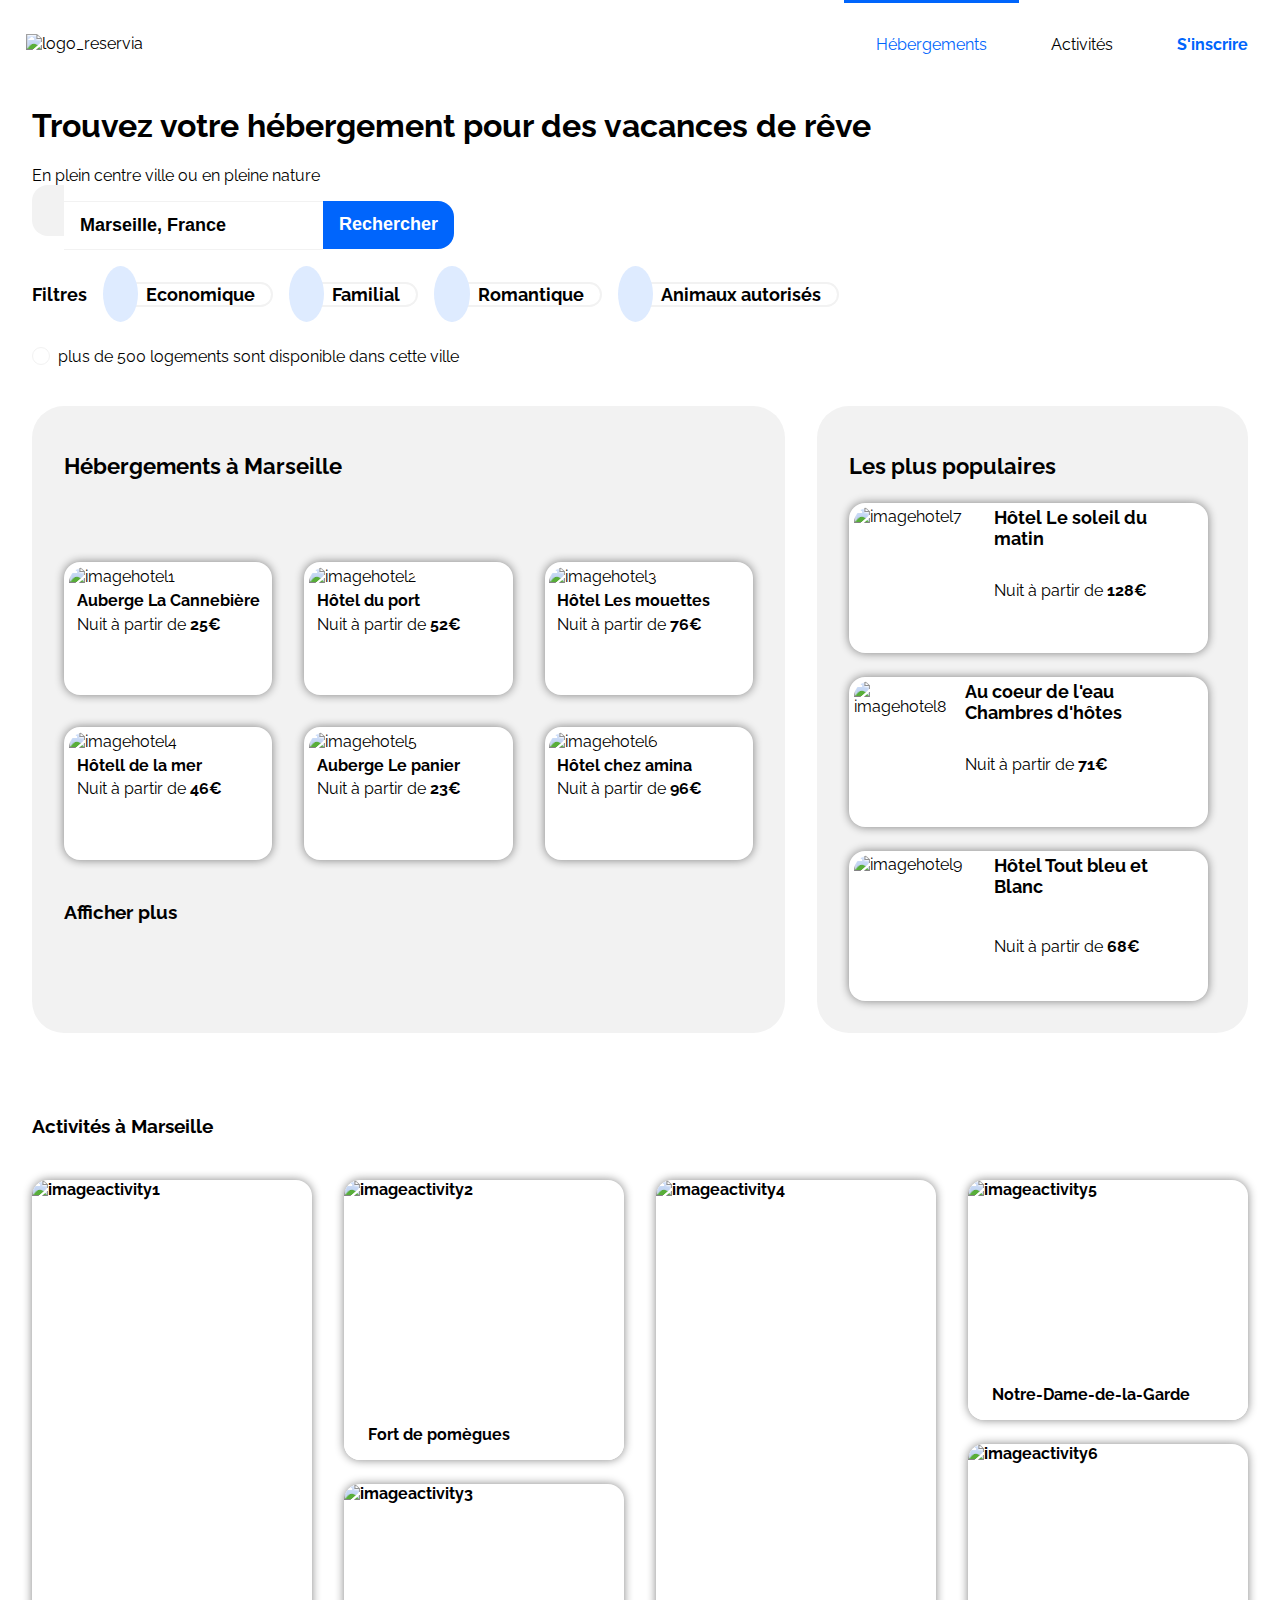
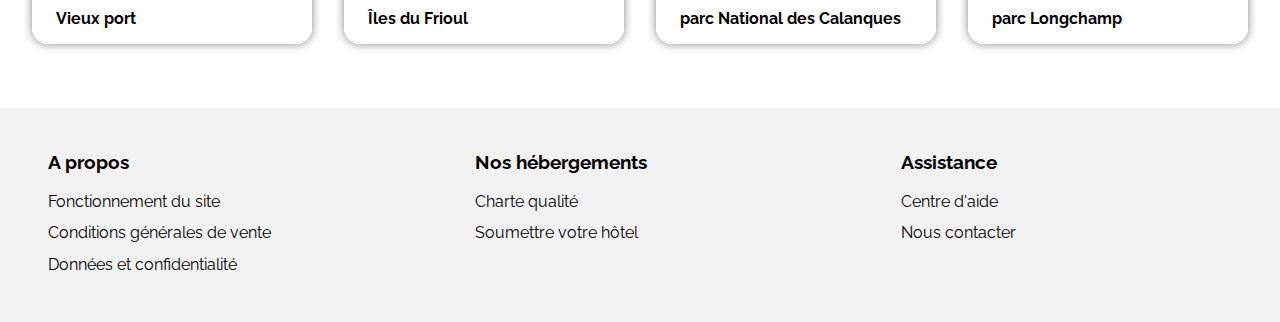
==== commit 6133dad4: "correction parti desktop" ====
--- a/index.html
+++ b/index.html
@@ -1,4 +1,4 @@
-<!DOCTYPE html>
+<!DOCTYpE html>
 <html lang="fr">
 
 <head>
@@ -39,14 +39,14 @@
 
                         <!----Zone de recherche ----->
 
-                <div class="searchzone">
+                <div class="search-zone">
 
                     <div>
                     <i class="fas fa-map-marker-alt markmap"></i>
                     </div>
-                        <input class="textzone" type="text" placeholder="Marseille, France">
+                        <input class="text-zone" type="text" placeholder="Marseille, France">
                         <button>
-                            <span class="searchbutton">Rechercher</span>
+                            <span class="search-button">Rechercher</span>
                             <i class="fas fa-search"></i>
                         </button>
                 </div>
@@ -75,31 +75,31 @@
                         </div>                    
                     </div>
 
-                    <div class="infohost">
+                    <div class="info-host">
                 <i class="fas fa-info"></i>
 
                 <p>
-                    Plus de 500 logements sont disponible dans cette ville
+                    plus de 500 logements sont disponible dans cette ville
                 </p>
                     </div>
     </section>
 
-    <section class="hostingpage" id="host">
+    <section class="hosting-page" id="host">
 
 
                     <!------ HOST MAIN ------->
                 
         <div class="host">
-            <header class="headhost">
-               <h3 class="hosttitle">Hébergements à Marseille</h3>
+            <header class="head-host">
+               <h3 class="host-title">Hébergements à Marseille</h3>
             </header>
 
-                    <article class="Hostingcard cardstyle">
-                       <img class="imghostmain" src="img-projet/Host/marcus-loke-WQJvWU_HZFo-unsplash.jpg" alt="imagehotel1">
-
-                                    <P class="titlecard"><strong>Auberge La Cannebière</strong></P>
-                                    <p class="titlecard">Nuit à partir de <strong>25€</strong></p>
-                                    <div class="ratingstar">
+                    <article class="hosting-card card-style">
+                       <img class="img-host-main" src="img-projet/Host/marcus-loke-WQJvWU_HZFo-unsplash.jpg" alt="imagehotel1">
+
+                                    <p class="title-card"><strong>Auberge La Cannebière</strong></p>
+                                    <p class="title-card">Nuit à partir de <strong>25€</strong></p>
+                                    <div class="rating-star">
                                         <i class="fas fa-star" data-active="true" aria-hidden="true"></i>
                                         <i class="fas fa-star" data-active="true" aria-hidden="true"></i>
                                         <i class="fas fa-star" data-active="true" aria-hidden="true"></i>
@@ -108,11 +108,11 @@
                                     </div>
                     </article>
 
-                    <article class="Hostingcard cardstyle">
-                                        <img class="imghostmain" src="img-projet/Host/fred-kleber-gTbaxaVLvsg-unsplash.jpg" alt="imagehotel2">
-                             <P class="titlecard"><strong>Hôtel du port</strong></P>
-                                    <p class="titlecard">Nuit à partir de <strong>52€</strong></p>
-                                    <div class="ratingstar">
+                    <article class="hosting-card card-style">
+                                        <img class="img-host-main" src="img-projet/Host/fred-kleber-gTbaxaVLvsg-unsplash.jpg" alt="imagehotel2">
+                             <p class="title-card"><strong>Hôtel du port</strong></p>
+                                    <p class="title-card">Nuit à partir de <strong>52€</strong></p>
+                                    <div class="rating-star">
                                         <i class="fas fa-star" data-active="true" aria-hidden="true"></i>
                                         <i class="fas fa-star" data-active="true" aria-hidden="true"></i>
                                         <i class="fas fa-star" data-active="true" aria-hidden="true"></i>
@@ -121,11 +121,11 @@
                                     </div>
                     </article>
 
-                    <article class="Hostingcard cardstyle">
-                                        <img class="imghostmain" src="img-projet/Host/reisetopia-B8WIgxA_PFU-unsplash.jpg" alt="imagehotel3">
-                            <P class="titlecard"><strong>Hôtel Les mouettes</strong></P>
-                                    <p class="titlecard">Nuit à partir de <strong>76€</strong></p>
-                                    <div class="ratingstar">
+                    <article class="hosting-card card-style">
+                                        <img class="img-host-main" src="img-projet/Host/reisetopia-B8WIgxA_pFU-unsplash.jpg" alt="imagehotel3">
+                            <p class="title-card"><strong>Hôtel Les mouettes</strong></p>
+                                    <p class="title-card">Nuit à partir de <strong>76€</strong></p>
+                                    <div class="rating-star">
                                         <i class="fas fa-star" data-active="true" aria-hidden="true"></i>
                                         <i class="fas fa-star" data-active="true" aria-hidden="true"></i>
                                         <i class="fas fa-star" data-active="true" aria-hidden="true"></i>
@@ -134,11 +134,11 @@
                                     </div>
                     </article>
                            
-                    <article class="Hostingcard cardstyle">
-                                        <img class="imghostmain" src="img-projet/Host/annie-spratt-Eg1qcIitAuA-unsplash.jpg" alt="imagehotel4">
-                            <p class="titlecard"><strong>Hôtell de la mer</strong></p>
-                                    <p class="titlecard">Nuit à partir de <strong>46€</strong></p>
-                                    <div class="ratingstar">
+                    <article class="hosting-card card-style">
+                                        <img class="img-host-main" src="img-projet/Host/annie-spratt-Eg1qcIitAuA-unsplash.jpg" alt="imagehotel4">
+                            <p class="title-card"><strong>Hôtell de la mer</strong></p>
+                                    <p class="title-card">Nuit à partir de <strong>46€</strong></p>
+                                    <div class="rating-star">
                                         <i class="fas fa-star" data-active="true" aria-hidden="true"></i>
                                         <i class="fas fa-star" data-active="true" aria-hidden="true"></i>
                                         <i class="fas fa-star" data-active="true" aria-hidden="true"></i>
@@ -147,11 +147,11 @@
                                     </div>
                     </article>
 
-                    <article class="Hostingcard cardstyle">
-                                        <img class="imghostmain" src="img-projet/Host/nicate-lee-kT-ZyaiwBe0-unsplash.jpg" alt="imagehotel5">
-                            <p class="titlecard"><strong>Auberge Le Panier</strong></p>
-                                <p class="titlecard">Nuit à partir de <strong>23€</strong></p>
-                                <div class="ratingstar">
+                    <article class="hosting-card card-style">
+                                        <img class="img-host-main" src="img-projet/Host/nicate-lee-kT-ZyaiwBe0-unsplash.jpg" alt="imagehotel5">
+                            <p class="title-card"><strong>Auberge Le panier</strong></p>
+                                <p class="title-card">Nuit à partir de <strong>23€</strong></p>
+                                <div class="rating-star">
                                     <i class="fas fa-star" data-active="true" aria-hidden="true"></i>
                                     <i class="fas fa-star" data-active="true" aria-hidden="true"></i>
                                     <i class="fas fa-star" data-active="true" aria-hidden="true"></i>
@@ -160,11 +160,11 @@
                                 </div>
                     </article>
 
-                    <article class="Hostingcard cardstyle">
-                                        <img class="imghostmain" src="img-projet/Host/febrian-zakaria-M6S1WvfW68A-unsplash.jpg" alt="imagehotel6">
-                            <p class="titlecard"><strong>Hôtel chez amina</strong></p>
-                                <p class="titlecard">Nuit à partir de <strong>96€</strong></p>
-                                <div class="ratingstar">
+                    <article class="hosting-card card-style">
+                                        <img class="img-host-main" src="img-projet/Host/febrian-zakaria-M6S1WvfW68A-unsplash.jpg" alt="imagehotel6">
+                            <p class="title-card"><strong>Hôtel chez amina</strong></p>
+                                <p class="title-card">Nuit à partir de <strong>96€</strong></p>
+                                <div class="rating-star">
                                     <i class="fas fa-star" data-active="true" aria-hidden="true"></i>
                                     <i class="fas fa-star" data-active="true" aria-hidden="true"></i>
                                     <i class="fas fa-star" data-active="true" aria-hidden="true"></i>
@@ -180,40 +180,42 @@
 </span>
         </div>
 
-        <!------- Popular Host --------->
-
-        <aside class="besthost">
-            
-            <div class="bestheadhost">
-                <h3 class="hosttitle">Les plus populaires
+        <!------- popular Host --------->
+
+        <aside class="best-host">
+            
+            <div class="best-head-host">
+                <h3 class="host-title">Les plus populaires
+                    <div class="stat-icon">
                     <i class="fas fa-chart-line"></i>
+                    </div>
                 </h3>
             </div>
             
-            <div class="Hostingcardpop cardstyle">
-                <img class="imghostpop" src="img-projet/Host/emile-guillemot-Bj_rcSC5XfE-unsplash.jpg" alt="imagehotel7">
-                    <div class="cardpop">
-                        <h3 class="titlecardpop">Hôtel Le soleil du matin</h3>
-                        <P class="cardsubtitle">Nuit à partir de <strong>128€</strong></P>
-
-                            <div class="topratingstar">
-                                <i class="fas fa-star" data-active="true" aria-hidden="true"></i>
-                                <i class="fas fa-star" data-active="true" aria-hidden="true"></i>
-                                <i class="fas fa-star" data-active="true" aria-hidden="true"></i>
-                                <i class="fas fa-star" data-active="true" aria-hidden="true"></i>
-                                <i class="fas fa-star" data-active="true" aria-hidden="true"></i>
-                            </div>
-                    </div>
-            </div>
-
-            <div class="Hostingcardpop cardstyle">
-                <img class="imghostpop" src="img-projet/Host/aw-creative-VGs8z60yT2c-unsplash.jpg" alt="imagehotel8">
-                    <div class="cardpop">
-                    <h3 class="titlecardpop">
+            <div class="hosting-card-pop card-style">
+                <img class="img-host-pop" src="img-projet/Host/emile-guillemot-Bj_rcSC5XfE-unsplash.jpg" alt="imagehotel7">
+                    <div class="card-pop">
+                        <h3 class="title-card-pop">Hôtel Le soleil du matin</h3>
+                        <p class="card-subtitle">Nuit à partir de <strong>128€</strong></p>
+
+                            <div class="toprating-star">
+                                <i class="fas fa-star" data-active="true" aria-hidden="true"></i>
+                                <i class="fas fa-star" data-active="true" aria-hidden="true"></i>
+                                <i class="fas fa-star" data-active="true" aria-hidden="true"></i>
+                                <i class="fas fa-star" data-active="true" aria-hidden="true"></i>
+                                <i class="fas fa-star" data-active="true" aria-hidden="true"></i>
+                            </div>
+                    </div>
+            </div>
+
+            <div class="hosting-card-pop card-style">
+                <img class="img-host-pop" src="img-projet/Host/aw-creative-VGs8z60yT2c-unsplash.jpg" alt="imagehotel8">
+                    <div class="card-pop">
+                    <h3 class="title-card-pop">
                         Au coeur de l'eau Chambres d'hôtes</h3>
-                            <p class="cardsubtitle">Nuit à partir de <strong>71€</strong></p>
-
-                            <div class="topratingstar cardstyle">
+                            <p class="card-subtitle">Nuit à partir de <strong>71€</strong></p>
+
+                            <div class="toprating-star card-style">
                                 <i class="fas fa-star" data-active="true" aria-hidden="true"></i>
                                 <i class="fas fa-star" data-active="true" aria-hidden="true"></i>
                                 <i class="fas fa-star" data-active="true" aria-hidden="true"></i>
@@ -223,14 +225,14 @@
                     </div>
             </div>
             
-            <div class="Hostingcardpop cardstyle">
-                <img class="imghostpop" src="img-projet/Host/febrian-zakaria-sjvU0THccQA-unsplash.jpg" alt="imagehotel9">
-                    <div class="cardpop">
-                        <h3 class="titlecardpop">
+            <div class="hosting-card-pop card-style">
+                <img class="img-host-pop" src="img-projet/Host/febrian-zakaria-sjvU0THccQA-unsplash.jpg" alt="imagehotel9">
+                    <div class="card-pop">
+                        <h3 class="title-card-pop">
                         Hôtel Tout bleu et Blanc</h3>
                                 <p> Nuit à partir de <strong>68€</strong></p>
 
-                            <div class="topratingstar cardstyle">
+                            <div class="toprating-star card-style">
                                 <i class="fas fa-star" data-active="true" aria-hidden="true"></i>
                                 <i class="fas fa-star" data-active="true" aria-hidden="true"></i>
                                 <i class="fas fa-star" data-active="true" aria-hidden="true"></i>
@@ -244,54 +246,54 @@
     </section>
 
 
-    <section class="Activity" id="activity">
-
-            <div class="headeractivity">
+    <section class="activity" id="activity">
+
+            <div class="header-activity">
                     <h3>
                         Activités à Marseille
                     </h3>
             </div>
             
             
-                <a class="activitycard activity1 cardstyle" href="#">
-                        <img class="imgcard" src="img-projet/Activity/medium/reno-laithienne-QUgJhdY5Fyk-unsplash.jpg" alt="imageactivity1">
-                            <div class="activityplacement">
-                                <p class="titlecardactivity">Vieux Port</p>
+                <a class="activity-card activity1 card-style" href="#">
+                        <img class="img-card-activity" src="img-projet/Activity/medium/reno-laithienne-QUgJhdY5Fyk-unsplash.jpg" alt="imageactivity1">
+                            <div class="activity-placement">
+                                <p class="title-card-activity">Vieux port</p>
                             </div>
                 </a>
             
-                <a class="activitycard activity2 cardstyle" href="#">
-                    <img class="imgcard" src="img-projet/Activity/small/paul-hermann-QFTrLdQIRhI-unsplash.jpg" alt="imageactivity2">
-                        <div class="activityplacement">
-                            <p class="titlecardactivity">Fort de Pomègues</p>
+                <a class="activity-card activity2 card-style" href="#">
+                    <img class="img-card-activity" src="img-projet/Activity/small/paul-hermann-QFTrLdQIRhI-unsplash.jpg" alt="imageactivity2">
+                        <div class="activity-placement">
+                            <p class="title-card-activity">Fort de pomègues</p>
                         </div>
                 </a>
 
-            <a class="activitycard activity3 cardstyle" href="#">
-                <img class="imgcard" src="img-projet/Activity/small/kevin-hikari-rV_Qd1l-VXg-unsplash.jpg" alt="imageactivity3">
-                    <div class="activityplacement">
-                        <p class="titlecardactivity">Îles du Frioul</p>
+            <a class="activity-card activity3 card-style" href="#">
+                <img class="img-card-activity" src="img-projet/Activity/small/kevin-hikari-rV_Qd1l-VXg-unsplash.jpg" alt="imageactivity3">
+                    <div class="activity-placement">
+                        <p class="title-card-activity">Îles du Frioul</p>
                     </div>
         </a>
 
-        <a class="activitycard activity4 cardstyle" href="#">
-            <img class="imgcard" src="img-projet/Activity/medium/kilyan-sockalingum-NR8-cBCN3aI-unsplash.jpg" alt="imageactivity4">
-                <div class="activityplacement">
-                    <p class="titlecardactivity">Parc National des Calanques</p>
+        <a class="activity-card activity4 card-style" href="#">
+            <img class="img-card-activity" src="img-projet/Activity/medium/kilyan-sockalingum-NR8-cBCN3aI-unsplash.jpg" alt="imageactivity4">
+                <div class="activity-placement">
+                    <p class="title-card-activity">parc National des Calanques</p>
                 </div>
     </a>
 
-    <a class="activitycard activity5 cardstyle" href="#">
-        <img class="imgcard" src="img-projet/Activity/small/florian-wehde-xW9e8gdotxI-unsplash.jpg" alt="imageactivity5">
-            <div class="activityplacement">
-                <p class="titlecardactivity">Notre-Dame-de-la-Garde</p>
+    <a class="activity-card activity5 card-style" href="#">
+        <img class="img-card-activity" src="img-projet/Activity/small/florian-wehde-xW9e8gdotxI-unsplash.jpg" alt="imageactivity5">
+            <div class="activity-placement">
+                <p class="title-card-activity">Notre-Dame-de-la-Garde</p>
             </div>
     </a>
 
-    <a class="activitycard activity6 cardstyle" href="#">
-        <img class="imgcard" src="img-projet/Activity/small/lena-paulin-wH2-EJoDcV0-unsplash.jpg" alt="imageactivity6">
-            <div class="activityplacement">
-                <p class="titlecardactivity">Parc Longchamp</p>
+    <a class="activity-card activity6 card-style" href="#">
+        <img class="img-card-activity" src="img-projet/Activity/small/lena-paulin-wH2-EJoDcV0-unsplash.jpg" alt="imageactivity6">
+            <div class="activity-placement">
+                <p class="title-card-activity">parc Longchamp</p>
             </div>
     </a>
 
@@ -305,9 +307,9 @@
 
 <footer>
 
-    <div class="footerabout">
-        <div class="abouthost">
-            <h3 class="titlefooter">A propos</h3>
+    <div class="footer-about">
+        <div class="about-host">
+            <h3 class="title-footer">A propos</h3>
 
             <a href="#">
                 <ul>
@@ -319,8 +321,8 @@
             </a>
         </div>
 
-        <div class="abouthost">
-            <h3 class="titlefooter">Nos hébergements</h3>
+        <div class="about-host">
+            <h3 class="title-footer">Nos hébergements</h3>
 
             <a href="#">
                 <ul>
@@ -331,8 +333,8 @@
             </a>
         </div>
 
-        <div class="abouthost">
-            <h3 class="titlefooter">Assistance</h3>
+        <div class="about-host">
+            <h3 class="title-footer">Assistance</h3>
 
             <a href="#">
                 <ul>
--- a/index.css
+++ b/index.css
@@ -1,5 +1,5 @@
 body {
-  margin: 0;
+  margin: auto;
   font-family: 'raleway', sans-serif;
 }
 
@@ -8,7 +8,7 @@
   text-decoration: none;
 }
 
-.cardstyle:hover {
+.card-style:hover {
   -webkit-transition-duration: 0.1s;
           transition-duration: 0.1s;
   -webkit-transform: scale(1.02);
@@ -58,7 +58,7 @@
 
 .logo {
   margin-right: auto;
-  padding: 0 3.6rem;
+  padding-left: 1.6rem;
 }
 
 @media (max-width: 450px) {
@@ -98,15 +98,11 @@
             order: 1;
     -ms-flex-preferred-size: 100%;
         flex-basis: 100%;
+  }
+}
         
     /***** zone de recherche *******/
-  }
-}
-
-main {
-  max-width: 1440px;
-  margin: auto;
-}
+ 
 
 .search  {
   margin-left: 2rem;
@@ -116,7 +112,7 @@
     margin-left: 1rem;
   }
 }
-.searchzone {
+.search-zone {
   display: -webkit-box;
   display: -ms-flexbox;
   display: flex;
@@ -129,7 +125,7 @@
   border-radius: 1rem 0 0 1rem;
 }
 
-.textzone {
+.text-zone {
   border-top: 1px solid #f2f2f2;
   border-bottom: 1px solid #f2f2f2;
   border-right: none;
@@ -163,11 +159,11 @@
   }
 }
 
-.searchbutton {
+.search-button {
   font-weight: bolder;
 }
 @media (max-width: 750px) {
-  .searchbutton {
+  .search-button {
     display: none;
   }
 }
@@ -232,7 +228,7 @@
   border-radius: 50%;
 }
 
-.infohost {
+.info-host {
   margin: 1.5rem 0 1.5rem 0;
   display: -webkit-box;
   display: -ms-flexbox;
@@ -253,7 +249,7 @@
   /***** Main host *****/
 
 
-.hostingpage {
+.hosting-page {
   display: -ms-grid;
   display: grid;
   -ms-grid-columns: 6fr 3fr;
@@ -264,8 +260,8 @@
   padding-right: 2rem;
 }
 
-@media (max-width: 1200px) {
-  .hostingpage {
+@media (max-width: 700px) {
+  .hosting-page {
     display: -webkit-box;
     display: -ms-flexbox;
     display: flex;
@@ -273,6 +269,7 @@
     -webkit-box-direction: normal;
         -ms-flex-direction: column;
             flex-direction: column;
+            row-gap: 2rem;
   }
 }
 
@@ -303,14 +300,15 @@
         -ms-flex-order: 2;
             order: 2;
     background-color: white;
-  }
-}
-
-.headhost {
+    padding: 0;
+  }
+}
+
+.head-host {
   grid-column: 1/-1;
 }
 
-.Hostingcard {
+.hosting-card {
   background-color: #fff;
   height: 100%;
   width: 273px;
@@ -327,12 +325,12 @@
 }
 
 @media (max-width: 1350px) {
-  .Hostingcard {
+  .hosting-card {
     width: 100%;
   }
 }
 
-.imghostmain {
+.img-host-main {
   height: 7rem;
   width: 100%;
   max-width: 100%;
@@ -349,7 +347,7 @@
  
   /******* rating *************/
 
-.ratingstar {
+.rating-star {
   margin-left: 0.5rem;
 }
 .fa-star[data-active=true] {
@@ -361,7 +359,7 @@
   /******** Popular Host ********/
 }
 
-.besthost {
+.best-host {
   display: -webkit-box;
   display: -ms-flexbox;
   display: flex;
@@ -375,16 +373,19 @@
 
 @media (max-width: 1400px) {
   .besthost {
+    border-radius: 0;
+    width: 111%;
+    margin: 0 -5rem 0 0;
     -webkit-box-ordinal-group: 2;
         -ms-flex-order: 1;
             order: 1;
   }
 }
-.titlecard {
+.title-card {
   margin: 0.3rem 0 0.3rem 0.5rem;
 }
 
-.Hostingcardpop {
+.hosting-card-pop {
   display: -webkit-box;
   display: -ms-flexbox;
   display: flex;
@@ -405,7 +406,7 @@
   cursor: pointer;
 }
 
-.hosttitle {
+.host-title {
   display: -webkit-box;
   display: -ms-flexbox;
   display: flex;
@@ -415,14 +416,15 @@
   font-size: 1.35rem;
 }
 
-.imghostpop {
-  width: 150px;
+.img-host-pop {
+  width: 38%;
   height: 100%;
   border-radius: 1rem 0rem 0rem 1rem;
   padding-right: 0.5rem;
-}
-
-.cardpop {
+  object-fit: cover;
+}
+
+.card-pop {
   display: -webkit-box;
   display: -ms-flexbox;
   display: flex;
@@ -434,30 +436,31 @@
       -ms-flex-pack: justify;
           justify-content: space-between;
   margin: 0;
-}
-
-.titlecardpop {
+  padding: 0 1rem 0 0.5rem
+}
+
+.title-card-pop {
   margin-top: 0;
   margin-bottom: 0;
   font-size: 1.125rem;
 }
 
-.cardsubtitle {
+.card-subtitle {
   margin-top: 0;
 }
 
 .fa-chart-line {
   margin-left: 12rem;
-  /****** Activity ******/
-}
-
-.Activity {
+  /****** activity ******/
+}
+
+.activity {
   display: -ms-grid;
   display: grid;
   -ms-grid-columns: (1fr)[4];
       grid-template-columns: repeat(4, 1fr);
   -ms-grid-rows: auto;
-      grid-template-rows: auto;
+      grid-template-rows: auto 10rem 1rem 1rem 1rem 10rem;
   -webkit-column-gap: 2rem;
           column-gap: 2rem;
   row-gap: 1.5rem;
@@ -467,19 +470,19 @@
 }
 
 @media (max-width: 700px) {
-  .Activity {
+  .activity {
     row-gap: 2rem;
     -ms-grid-columns: 1fr;
         grid-template-columns: 1fr;
-    grid-template-row: auto 12rem 12rem 12rem 12rem 12rem 12rem;
-  }
-}
-
-.headeractivity {
+    grid-template-rows: auto 12rem 12rem;
+  }
+}
+
+.header-activity {
   margin-top: 4rem;
 }
 
-.activitycard {
+.activity-card {
   display: -webkit-box;
   display: -ms-flexbox;
   display: flex;
@@ -497,25 +500,29 @@
   cursor: pointer;
   -webkit-transition-duration: 0.1s;
           transition-duration: 0.1s;
-  width: 100%;
-  height: 100%;
   overflow: hidden;
   font-weight: bold;
-}
-
-.imgcard {
+  position: relative;
+}
+
+.img-card-activity {
   height: 100%;
   width: 100%;
   -o-object-fit: cover;
      object-fit: cover;
 }
 
-.titlecardactivity {
+.activity-placement {
+  position: absolute;
+  bottom: 0px;
+  background-color: #fff;
+  width: 100%;
+}
+.title-card-activity {
   margin-left: 1.5rem;
 }
 
 .activity1 {
-  grid-columns: 1;
   -ms-grid-row: 2;
   -ms-grid-row-span: 5;
   grid-row: 2/7;
@@ -536,7 +543,7 @@
   grid-column: 2;
   -ms-grid-row: 2;
   -ms-grid-row-span: 3;
-  grid-row: 2/5;
+  grid-row: 2/6;
 }
 
 @media (max-width: 700px) {
@@ -554,7 +561,7 @@
   grid-column: 2;
   -ms-grid-row: 5;
   -ms-grid-row-span: 2;
-  grid-row: 5/7;
+  grid-row: 6/7;
 }
 
 @media (max-width: 700px) {
@@ -590,7 +597,7 @@
   grid-column: 4;
   -ms-grid-row: 2;
   -ms-grid-row-span: 2;
-  grid-row: 2/4;
+  grid-row: 2/5;
 }
 
 @media (max-width: 700px) {
@@ -608,7 +615,7 @@
   grid-column: 4;
   -ms-grid-row: 4;
   -ms-grid-row-span: 3;
-  grid-row: 4/7;
+  grid-row: 5/7;
 }
 
 @media (max-width: 700px) {
@@ -627,11 +634,11 @@
   margin-top: 4rem;
 }
 
-.abouthost {
-  padding: 2rem;
-}
-
-.footerabout {
+.about-host {
+  margin: 0rem 0 2rem 3rem;
+}
+
+.footer-about {
   list-style-type: none;
   padding-top: 1.5rem;
   display: -ms-grid;
@@ -644,7 +651,7 @@
 }
 
 @media (max-width: 560px) {
-  .footerabout {
+  .footer-about {
     -ms-grid-columns: 1fr;
         grid-template-columns: 1fr;
   }
@@ -663,7 +670,4 @@
 li:hover {
   text-decoration: underline;
   font-weight: bold;
-  /********** Responsive ************/
-  /************* Nav ****************/
-}
-/*# sourceMappingURL=Reservia.css.map */+}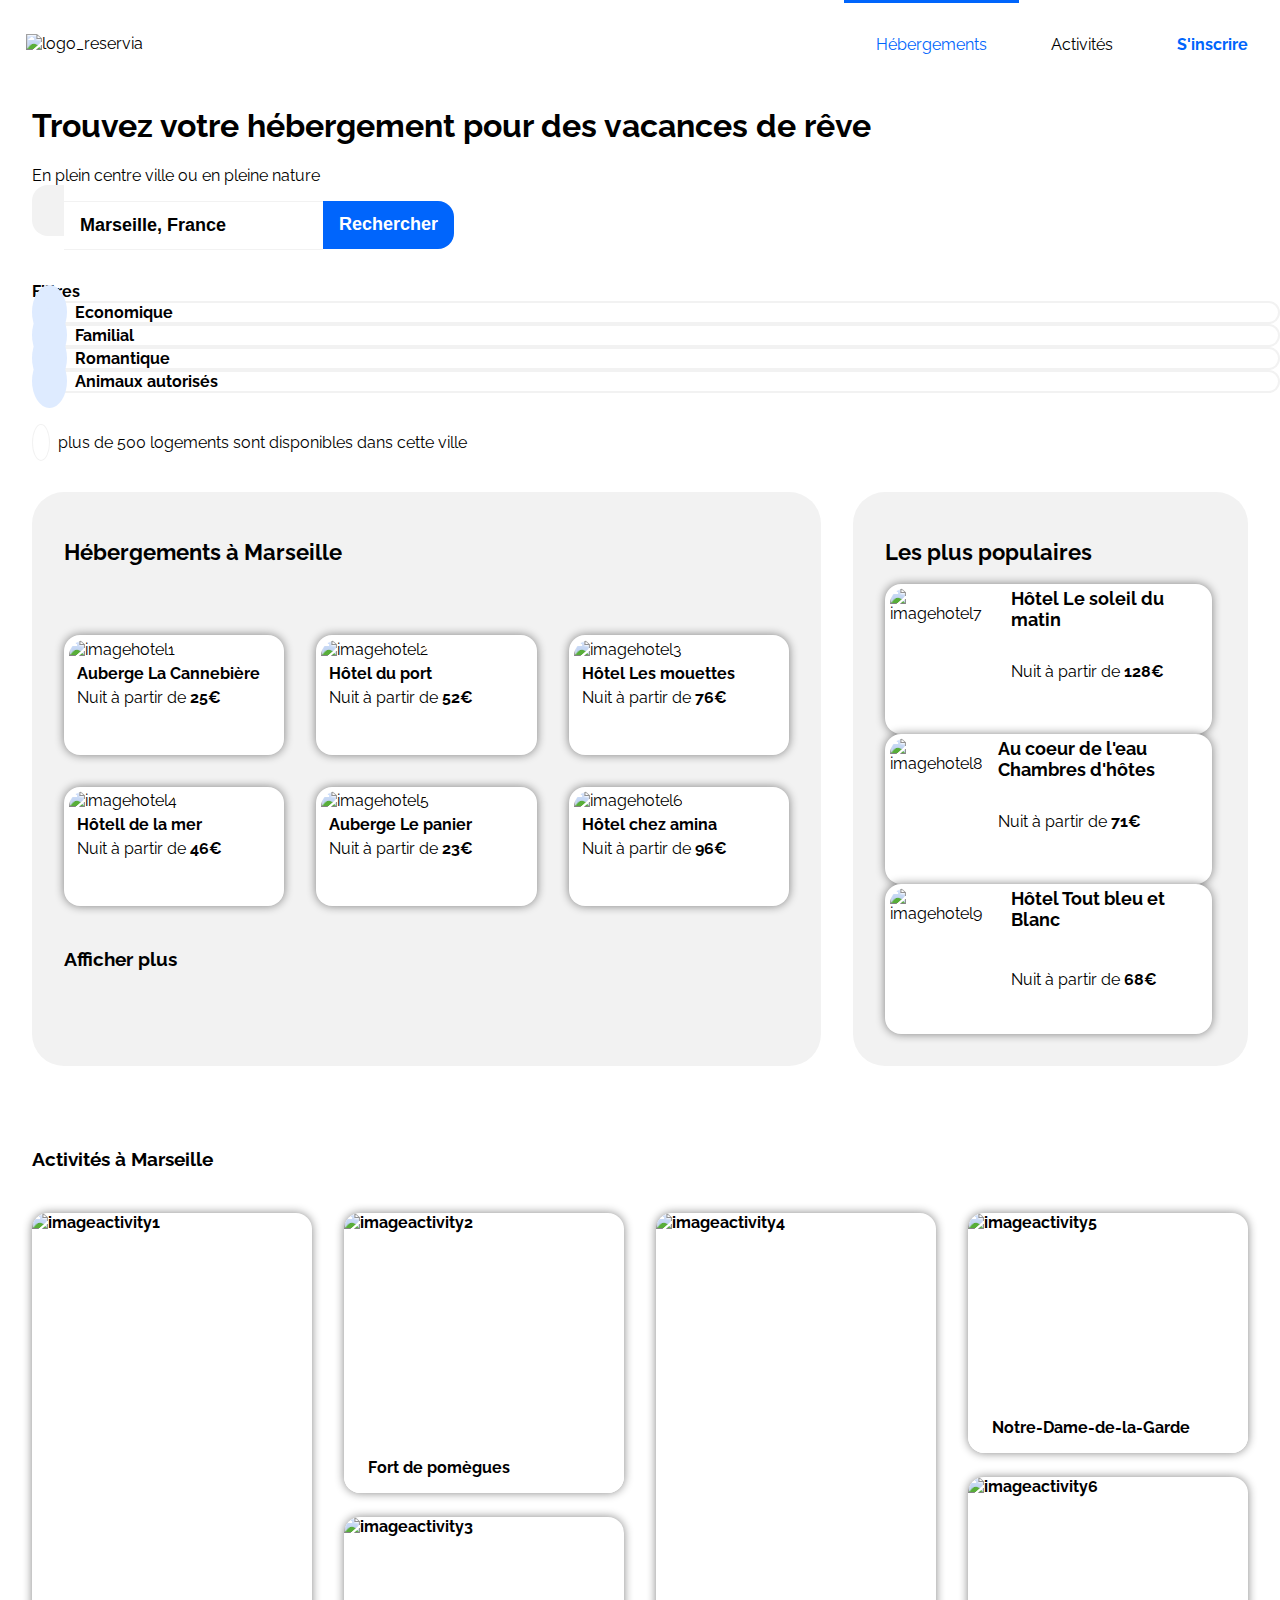
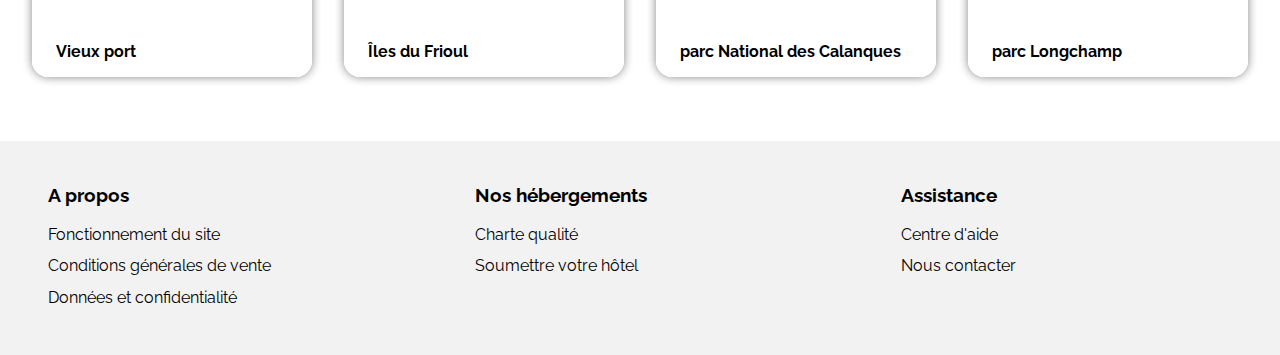
==== commit 78502b7d: "réorganisation gitcss, correction sur l'img 3 defaut de casse" ====
--- a/index.html
+++ b/index.html
@@ -14,7 +14,7 @@
 
                     <!----- NAVBAR ------>
     <body>
-        <header>
+        <header class="header">
                     <nav class="navigation">
                          <img class="logo" src="https://reservia.mathisbarre.com/img/reservia_logo.svg" alt="logo_reservia">
                             <div class="navbar">
@@ -47,12 +47,12 @@
                         <input class="text-zone" type="text" placeholder="Marseille, France">
                         <button>
                             <span class="search-button">Rechercher</span>
-                            <i class="fas fa-search"></i>
+                            <i class="fas fa-search search-mobile"></i>
                         </button>
                 </div>
             
                             
-                    <div class="Filter">
+                    <div class="filter">
                         <div class= "filter-section">Filtres</div>
                         <div class="filter-active">
                             <i class="fas fa-money-bill-wave icon"></i>
@@ -76,10 +76,11 @@
                     </div>
 
                     <div class="info-host">
+                        <div class= "testinfo">
                 <i class="fas fa-info"></i>
-
+                        </div>
                 <p>
-                    plus de 500 logements sont disponible dans cette ville
+                    plus de 500 logements sont disponibles dans cette ville
                 </p>
                     </div>
     </section>
@@ -122,7 +123,7 @@
                     </article>
 
                     <article class="hosting-card card-style">
-                                        <img class="img-host-main" src="img-projet/Host/reisetopia-B8WIgxA_pFU-unsplash.jpg" alt="imagehotel3">
+                                        <img class="img-host-main" src="img-projet/Host/reisetopia-B8WIgxA_PFU-unsplash.jpg" alt="imagehotel3">
                             <p class="title-card"><strong>Hôtel Les mouettes</strong></p>
                                     <p class="title-card">Nuit à partir de <strong>76€</strong></p>
                                     <div class="rating-star">
@@ -183,15 +184,12 @@
         <!------- popular Host --------->
 
         <aside class="best-host">
-            
-            <div class="best-head-host">
-                <h3 class="host-title">Les plus populaires
-                    <div class="stat-icon">
-                    <i class="fas fa-chart-line"></i>
-                    </div>
-                </h3>
-            </div>
-            
+                <div class="wrapper-best-host">
+                    <div class="best-head-host">
+                        <h3 class="host-title">Les plus populaires</h3>
+                                <i class="fas fa-chart-line arrow"></i>
+                            </div>
+                
             <div class="hosting-card-pop card-style">
                 <img class="img-host-pop" src="img-projet/Host/emile-guillemot-Bj_rcSC5XfE-unsplash.jpg" alt="imagehotel7">
                     <div class="card-pop">
@@ -240,8 +238,8 @@
                                 <i class="fas fa-star" data-active="false" aria-hidden="true"></i>
                             </div>
                     </div>
-        
-            </div>
+                    </div>
+                </div>
         </aside>
     </section>
 
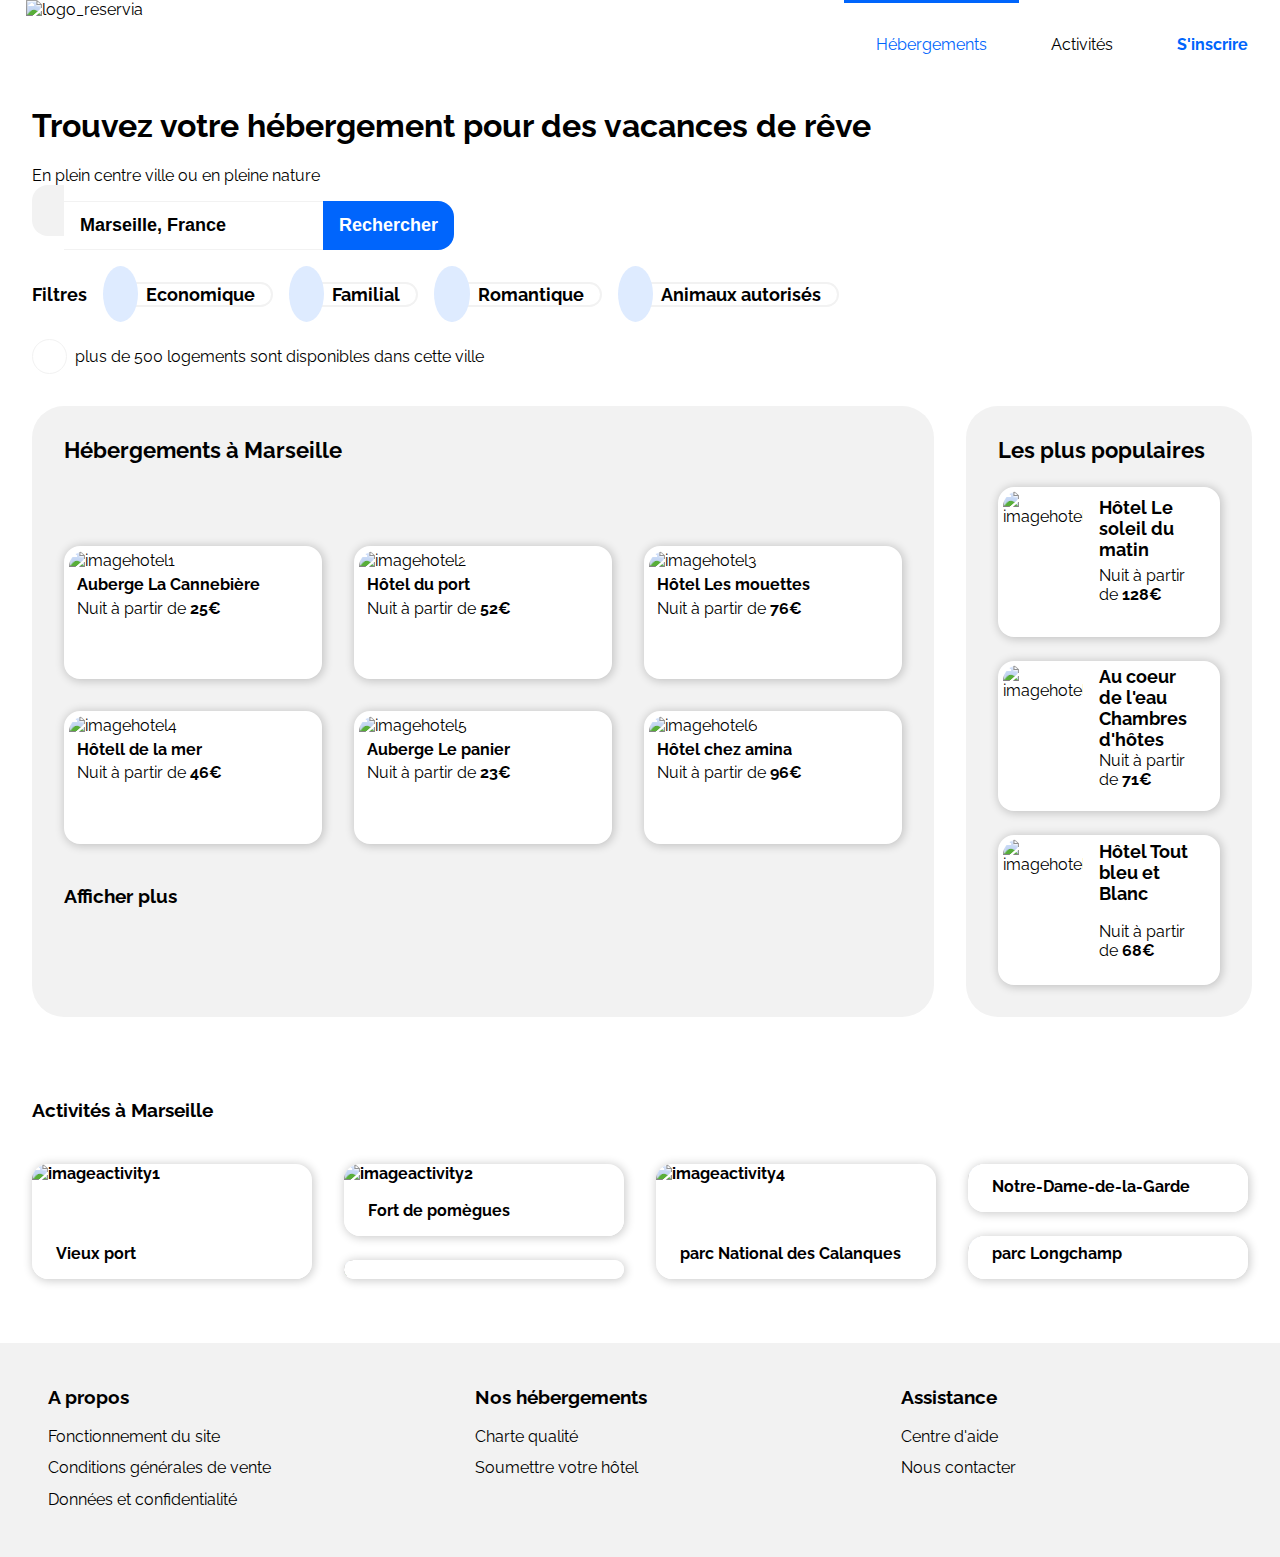
==== commit ab5daa69: "suppression cardstyle deplacement des regle css transition" ====
--- a/index.html
+++ b/index.html
@@ -3,7 +3,7 @@
 
 <head>
         <title>Reservia, trouvez votre hébergement pour des vacances de rêve</title>
-        <link href="index.css" rel="stylesheet" type="text/css">
+        <link href="css/index.css" rel="stylesheet" type="text/css">
         <meta charset="utf-8"> 
         <meta name="viewport" content="width=device-width, initial-scale=1" />
         <script src="https://kit.fontawesome.com/0d6b63fe13.js" crossorigin="anonymous"></script>
@@ -12,7 +12,7 @@
         <link href="https://fonts.googleapis.com/css2?family=Raleway:wght@400;500&display=swap" rel="stylesheet">
 </head>
 
-                    <!----- NAVBAR ------>
+                    <!----NAVBAR------>
     <body>
         <header class="header">
                     <nav class="navigation">
@@ -29,7 +29,7 @@
 
 <main>
 
-                        <!---- TITRE ---->
+                        <!----TITRE---->
 
     <section class="search">
         <header class="header">
@@ -37,7 +37,7 @@
             <p class="subtitle">En plein centre ville ou en pleine nature</p>
         </header>
 
-                        <!----Zone de recherche ----->
+                        <!----Zone de recherche----->
 
                 <div class="search-zone">
 
@@ -45,9 +45,11 @@
                     <i class="fas fa-map-marker-alt markmap"></i>
                     </div>
                         <input class="text-zone" type="text" placeholder="Marseille, France">
-                        <button>
+                        <button class="button">
                             <span class="search-button">Rechercher</span>
-                            <i class="fas fa-search search-mobile"></i>
+                                <span class="search-mobile">
+                            <i class="fas fa-search"></i>
+                                </span>
                         </button>
                 </div>
             
@@ -95,7 +97,7 @@
                <h3 class="host-title">Hébergements à Marseille</h3>
             </header>
 
-                    <article class="hosting-card card-style">
+                    <article class="hosting-card">
                        <img class="img-host-main" src="img-projet/Host/marcus-loke-WQJvWU_HZFo-unsplash.jpg" alt="imagehotel1">
 
                                     <p class="title-card"><strong>Auberge La Cannebière</strong></p>
@@ -109,7 +111,7 @@
                                     </div>
                     </article>
 
-                    <article class="hosting-card card-style">
+                    <article class="hosting-card">
                                         <img class="img-host-main" src="img-projet/Host/fred-kleber-gTbaxaVLvsg-unsplash.jpg" alt="imagehotel2">
                              <p class="title-card"><strong>Hôtel du port</strong></p>
                                     <p class="title-card">Nuit à partir de <strong>52€</strong></p>
@@ -122,7 +124,7 @@
                                     </div>
                     </article>
 
-                    <article class="hosting-card card-style">
+                    <article class="hosting-card">
                                         <img class="img-host-main" src="img-projet/Host/reisetopia-B8WIgxA_PFU-unsplash.jpg" alt="imagehotel3">
                             <p class="title-card"><strong>Hôtel Les mouettes</strong></p>
                                     <p class="title-card">Nuit à partir de <strong>76€</strong></p>
@@ -135,7 +137,7 @@
                                     </div>
                     </article>
                            
-                    <article class="hosting-card card-style">
+                    <article class="hosting-card">
                                         <img class="img-host-main" src="img-projet/Host/annie-spratt-Eg1qcIitAuA-unsplash.jpg" alt="imagehotel4">
                             <p class="title-card"><strong>Hôtell de la mer</strong></p>
                                     <p class="title-card">Nuit à partir de <strong>46€</strong></p>
@@ -148,7 +150,7 @@
                                     </div>
                     </article>
 
-                    <article class="hosting-card card-style">
+                    <article class="hosting-card">
                                         <img class="img-host-main" src="img-projet/Host/nicate-lee-kT-ZyaiwBe0-unsplash.jpg" alt="imagehotel5">
                             <p class="title-card"><strong>Auberge Le panier</strong></p>
                                 <p class="title-card">Nuit à partir de <strong>23€</strong></p>
@@ -161,7 +163,7 @@
                                 </div>
                     </article>
 
-                    <article class="hosting-card card-style">
+                    <article class="hosting-card">
                                         <img class="img-host-main" src="img-projet/Host/febrian-zakaria-M6S1WvfW68A-unsplash.jpg" alt="imagehotel6">
                             <p class="title-card"><strong>Hôtel chez amina</strong></p>
                                 <p class="title-card">Nuit à partir de <strong>96€</strong></p>
@@ -190,7 +192,7 @@
                                 <i class="fas fa-chart-line arrow"></i>
                             </div>
                 
-            <div class="hosting-card-pop card-style">
+            <div class="hosting-card-pop">
                 <img class="img-host-pop" src="img-projet/Host/emile-guillemot-Bj_rcSC5XfE-unsplash.jpg" alt="imagehotel7">
                     <div class="card-pop">
                         <h3 class="title-card-pop">Hôtel Le soleil du matin</h3>
@@ -206,14 +208,14 @@
                     </div>
             </div>
 
-            <div class="hosting-card-pop card-style">
+            <div class="hosting-card-pop">
                 <img class="img-host-pop" src="img-projet/Host/aw-creative-VGs8z60yT2c-unsplash.jpg" alt="imagehotel8">
                     <div class="card-pop">
                     <h3 class="title-card-pop">
                         Au coeur de l'eau Chambres d'hôtes</h3>
                             <p class="card-subtitle">Nuit à partir de <strong>71€</strong></p>
 
-                            <div class="toprating-star card-style">
+                            <div class="toprating-star">
                                 <i class="fas fa-star" data-active="true" aria-hidden="true"></i>
                                 <i class="fas fa-star" data-active="true" aria-hidden="true"></i>
                                 <i class="fas fa-star" data-active="true" aria-hidden="true"></i>
@@ -223,14 +225,14 @@
                     </div>
             </div>
             
-            <div class="hosting-card-pop card-style">
+            <div class="hosting-card-pop">
                 <img class="img-host-pop" src="img-projet/Host/febrian-zakaria-sjvU0THccQA-unsplash.jpg" alt="imagehotel9">
                     <div class="card-pop">
                         <h3 class="title-card-pop">
                         Hôtel Tout bleu et Blanc</h3>
                                 <p> Nuit à partir de <strong>68€</strong></p>
 
-                            <div class="toprating-star card-style">
+                            <div class="toprating-star">
                                 <i class="fas fa-star" data-active="true" aria-hidden="true"></i>
                                 <i class="fas fa-star" data-active="true" aria-hidden="true"></i>
                                 <i class="fas fa-star" data-active="true" aria-hidden="true"></i>
@@ -253,42 +255,42 @@
             </div>
             
             
-                <a class="activity-card activity1 card-style" href="#">
+                <a class="activity-card activity1" href="#">
                         <img class="img-card-activity" src="img-projet/Activity/medium/reno-laithienne-QUgJhdY5Fyk-unsplash.jpg" alt="imageactivity1">
                             <div class="activity-placement">
                                 <p class="title-card-activity">Vieux port</p>
                             </div>
                 </a>
             
-                <a class="activity-card activity2 card-style" href="#">
+                <a class="activity-card activity2" href="#">
                     <img class="img-card-activity" src="img-projet/Activity/small/paul-hermann-QFTrLdQIRhI-unsplash.jpg" alt="imageactivity2">
                         <div class="activity-placement">
                             <p class="title-card-activity">Fort de pomègues</p>
                         </div>
                 </a>
 
-            <a class="activity-card activity3 card-style" href="#">
+            <a class="activity-card activity3" href="#">
                 <img class="img-card-activity" src="img-projet/Activity/small/kevin-hikari-rV_Qd1l-VXg-unsplash.jpg" alt="imageactivity3">
                     <div class="activity-placement">
                         <p class="title-card-activity">Îles du Frioul</p>
                     </div>
         </a>
 
-        <a class="activity-card activity4 card-style" href="#">
+        <a class="activity-card activity4" href="#">
             <img class="img-card-activity" src="img-projet/Activity/medium/kilyan-sockalingum-NR8-cBCN3aI-unsplash.jpg" alt="imageactivity4">
                 <div class="activity-placement">
                     <p class="title-card-activity">parc National des Calanques</p>
                 </div>
     </a>
 
-    <a class="activity-card activity5 card-style" href="#">
+    <a class="activity-card activity5" href="#">
         <img class="img-card-activity" src="img-projet/Activity/small/florian-wehde-xW9e8gdotxI-unsplash.jpg" alt="imageactivity5">
             <div class="activity-placement">
                 <p class="title-card-activity">Notre-Dame-de-la-Garde</p>
             </div>
     </a>
 
-    <a class="activity-card activity6 card-style" href="#">
+    <a class="activity-card activity6" href="#">
         <img class="img-card-activity" src="img-projet/Activity/small/lena-paulin-wH2-EJoDcV0-unsplash.jpg" alt="imageactivity6">
             <div class="activity-placement">
                 <p class="title-card-activity">parc Longchamp</p>
--- a/css/index.css
+++ b/css/index.css
@@ -0,0 +1,610 @@
+body {
+  margin: auto;
+  font-family: 'raleway', sans-serif;
+}
+
+a {
+  color: inherit;
+  text-decoration: none;
+}
+.header {
+  max-width: 1440px;
+  margin: auto;
+}
+main {
+  max-width: 1440px;
+  margin: auto;
+}
+
+  /******** barre de navigation  ********/
+
+nav {
+  display: flex;
+  justify-content: flex-end;
+  flex-wrap: wrap;
+}
+
+nav a {
+  padding: 2rem;
+  border-top: 3px solid transparent;
+}
+
+@media (max-width: 768px) {
+  nav a {
+    flex-basis: 50%;
+    text-align: center;
+    border-bottom: 3px solid transparent
+  }
+}
+
+.navbar a:hover {
+  border-top-color: #0065FC;
+  color: #0065FC;
+}
+
+@media (max-width: 768px) {
+  .navbar a:hover {
+    border-bottom-color: #0065fc;
+    border-top-color: transparent;
+  }
+}
+
+.logo {
+  margin-right: auto;
+  padding-left: 1.6rem;
+}
+
+@media (max-width: 768px) {
+  .logo {
+    padding: 0;
+    margin: 0;
+  }
+}
+
+
+.subscribe {
+  font-weight: bold;
+  color: #0065FC;
+}
+
+.hosting {
+  color: #0065FC;
+  border-top: 3px solid #0065FC;
+}
+
+@media (max-width: 768px) {
+  .hosting {
+    border-bottom-color: #0065FC;
+    border-top-color: transparent;
+  }
+}
+
+.navbar {
+  display: flex;
+}
+
+@media (max-width: 768px) {
+  .navbar {
+    order: 1;
+    flex-basis: 100%;
+  }
+}
+        
+    /***** zone de recherche *******/
+ 
+
+.search  {
+  margin-left: 2rem;
+}
+@media (max-width: 768px) {
+  .search {
+    margin-left: 1rem;
+  }
+}
+.search-zone {
+  display: flex;
+  margin-bottom: 2rem;
+}
+
+.markmap {
+  padding: 1rem;
+  background-color: #f2f2f2;
+  border-radius: 1rem 0 0 1rem;
+}
+
+.text-zone {
+  border-top: 1px solid #f2f2f2;
+  border-bottom: 1px solid #f2f2f2;
+  border-right: none;
+  border-left: none;
+  height: 2.8rem;
+  font-size: 1.125rem;
+  padding-left: 1rem;
+  font-weight: bolder ;
+}
+
+::placeholder {
+  color: black;
+}
+
+.button {
+  padding: 0rem 1rem 0rem 1rem;
+  border-radius: 0rem 1rem 1rem 0rem;
+  border: none;
+  color: white;
+  font-size: 1.125rem;
+  background-color: #0065FC;
+  cursor: pointer;
+}
+@media (max-width: 768px) {
+  .button{
+    border-radius: 0.9rem;
+  }
+}
+
+.search-button {
+  font-weight: bolder;
+}
+@media (max-width: 768px) {
+  .search-button {
+    display: none;
+  }
+}
+
+@media (min-width: 769px) {
+  .search-mobile {
+    display: none;
+  }
+}
+  /**** filter-button *****/
+
+.filter-section {
+  font-weight: bolder;
+}
+@media (max-width: 768px) {
+  .filter-section {
+    width: 100%
+  }
+}
+.filter {
+  display: flex;
+  align-items: center;
+  gap: 1rem;
+  font-size: 1.125rem;
+  flex-wrap: wrap;
+}
+@media (max-width: 768px) {
+  .filter{
+   gap: 1rem; 
+  }
+}
+.filter-active {
+  cursor: pointer;
+  border: 2px solid #f2f2f2;
+  border-radius: 4rem;
+  border-left: none;
+}
+
+.filter-active:hover {
+  background-color: #fafdfd;
+  font-weight: bold;
+  transform: scale(1.02);
+}
+
+.filter-button {
+  padding-left: 0.5rem;
+  padding-right: 1rem;
+  font-weight: bolder;
+}
+
+.icon {
+  background-color: #DEEBFF;
+  color: blue;
+  padding: 1.1rem;
+  border-radius: 50%;
+}
+
+.info-host {
+  margin: 1.5rem 0 1.5rem 0;
+  display: flex;
+  align-items: center;
+}
+
+.testinfo {
+  display: flex;
+  align-items: center;
+  justify-content: center;
+  color: #0065FC;
+  border: 1px solid #f2f2f2;
+  margin-right: 0.5rem;
+  width: 33px;
+  height: 33px;
+  border-radius: 50%;
+}
+
+  /***** Main host *****/
+
+
+.hosting-page {
+  display: grid;
+  grid-template-columns: 6fr 3fr;
+  column-gap: 2rem;
+  padding: 0 2rem 0 2rem;
+}
+
+@media (max-width: 1024px) {
+  .hosting-page {
+    display: flex;
+    flex-direction: column;
+    padding: 0;
+  }
+}
+
+.host {
+  display: grid;
+  grid-template-columns: repeat(3, 1fr);
+  column-gap: 2rem;
+  row-gap: 2rem;
+  background-color: #f2f2f2;
+  border-radius: 2rem;
+  padding: 0rem 2rem 1rem;
+}
+
+@media (max-width: 1024px) {
+  .host {
+    display: flex;
+    flex-direction: column;
+    width: 90%;
+    order: 2;
+    background-color: white;
+    padding: 0 0 0 1.5rem ;
+  }
+}
+
+.head-host {
+  grid-column: 1/-1;
+}
+
+.hosting-card {
+  background-color: #fff;
+  height: 100%;
+  width: 258px;
+  box-shadow: 1px 1px 10px 1px rgb(0 0 0 / 20%);
+  background-size: cover;
+  box-sizing: border-box;
+  padding: 0.3rem;
+  border-radius: 1rem;
+  cursor: pointer;
+}
+.hosting-card:hover{
+  transition-duration: 0.1s;
+  transform: scale(1.02);
+}
+@media (max-width: 1024px) {
+  .hosting-card {
+    width: 100%;
+  }
+}
+
+.img-host-main {
+  height: 7rem;
+  width: 100%;
+  max-width: 100%;
+  max-height: 100%;
+  border-radius: 1rem 1rem 0rem 0rem;
+  object-fit: cover;
+}
+
+.more {
+  font-size: 1.2rem;
+  margin: 0.6rem 0 2.6rem 0;
+}
+ 
+  /******* rating *************/
+
+.toprating-star {
+  font-size: 13px;
+}
+
+.rating-star {
+  margin-left: 0.5rem;
+  margin-bottom: 0.3;
+  font-size: 13px;
+}
+.fa-star[data-active=true] {
+  color: #0065FC;
+}
+
+.fa-star[data-active=false] {
+  color: #ada9a9cc;
+}
+  /******** Popular Host ********/
+
+
+.wrapper-best-host {
+  display: flex;
+  flex-direction: column;
+  row-gap: 1.5rem;
+  padding: 0 2rem 2rem 2rem;
+}
+
+.best-head-host {
+  display: flex;
+  align-items: baseline;
+  justify-content: space-between;
+}
+
+.best-host {
+background-color: #f2f2f2;
+border-radius: 2rem;
+}
+
+@media (max-width: 1024px) {
+  .best-host {
+    border-radius: 0;
+    order: 1;
+    margin-right: 0rem
+  }
+}
+
+.title-card {
+  margin: 0.3rem 0 0.3rem 0.5rem;
+}
+
+.hosting-card-pop {
+  display: flex;
+  background-color: #fff;
+  height: 150px;
+  width: 100%;
+  box-shadow: 1px 1px 10px 1px rgb(0 0 0 / 20%);
+  background-size: cover;
+  box-sizing: border-box;
+  padding: 0.3rem;
+  border-radius: 1rem;
+  flex-direction: row;
+  cursor: pointer;
+}
+
+.hosting-card-pop:hover {
+  transition-duration: 0.1s;
+  transform: scale(1.02);
+}
+
+.host-title {
+  display: flex;
+  margin: 0.5rem 0 0 0;
+  padding-top: 1.5rem;
+  font-size: 1.35rem;
+}
+
+.img-host-pop {
+  width: 38%;
+  height: 100%;
+  border-radius: 1rem 0rem 0rem 1rem;
+  padding-right: 0.5rem;
+  object-fit: cover;
+}
+
+.card-pop {
+  display: flex;
+  flex-direction: column;
+  justify-content: space-evenly;
+  margin: 0;
+  padding: 0 1rem 0 0.5rem
+}
+
+.title-card-pop {
+  margin-top: 0;
+  margin-bottom: 0;
+  font-size: 1.125rem;
+}
+
+.card-subtitle {
+  margin-top: 0;
+}
+
+  /****** activity ******/
+
+
+.activity {
+  display: grid;
+  grid-template-columns: repeat(4, 1fr);
+  column-gap: 2rem;
+  row-gap: 1.5rem;
+  padding-left: 2rem;
+  padding-right: 2rem;
+  margin: 0;
+}
+
+@media (max-width: 768px) {
+  .activity {
+    row-gap: 2rem;
+    grid-template-columns: 1fr;
+    grid-template-rows: auto 12rem 12rem 12rem 12rem 12rem 12rem;
+  }
+}
+
+.header-activity {
+  margin-top: 4rem;
+}
+
+.activity-card {
+  display: flex;
+  flex-direction: column;
+  background-color: #fff;
+  box-shadow: 1px 1px 10px 1px rgb(0 0 0 / 20%);
+  background-size: cover;
+  box-sizing: border-box;
+  border-radius: 1rem;
+  cursor: pointer;
+  transition-duration: 0.1s;
+  overflow: hidden;
+  font-weight: bold;
+  position: relative;
+}
+.activity-card:hover {
+  transition-duration: 0.1s;
+  transform: scale(1.02);
+}
+
+.img-card-activity {
+  height: 100%;
+  width: 100%;
+  object-fit: cover;
+}
+
+.activity-placement {
+  position: absolute;
+  bottom: 0px;
+  background-color: #fff;
+  width: 100%;
+}
+.title-card-activity {
+  margin-left: 1.5rem;
+}
+
+.activity1 {
+  -ms-grid-row: 2;
+  -ms-grid-row-span: 5;
+  grid-row: 2/7;
+}
+
+@media (max-width: 768px) {
+  .activity1 {
+    -ms-grid-column: 1;
+    grid-column: 1;
+    -ms-grid-row: 2;
+    -ms-grid-row-span: 1;
+    grid-row: 2/3;
+  }
+}
+
+.activity2 {
+  -ms-grid-column: 2;
+  grid-column: 2;
+  -ms-grid-row: 2;
+  -ms-grid-row-span: 3;
+  grid-row: 2/6;
+}
+
+@media (max-width: 768px) {
+  .activity2 {
+    -ms-grid-column: 1;
+    grid-column: 1;
+    -ms-grid-row: 3;
+    -ms-grid-row-span: 1;
+    grid-row: 3/4;
+  }
+}
+
+.activity3 {
+  -ms-grid-column: 2;
+  grid-column: 2;
+  -ms-grid-row: 5;
+  -ms-grid-row-span: 2;
+  grid-row: 6/7;
+}
+
+@media (max-width: 768px) {
+.activity3 {
+    -ms-grid-column: 1;
+    grid-column: 1;
+    -ms-grid-row: 4;
+    -ms-grid-row-span: 1;
+    grid-row: 4/5;
+  }
+}
+
+.activity4 {
+  -ms-grid-column: 3;
+  grid-column: 3;
+  -ms-grid-row: 2;
+  -ms-grid-row-span: 5;
+  grid-row: 2/7;
+}
+
+@media (max-width: 768px) {
+  .activity4 {
+    -ms-grid-column: 1;
+    grid-column: 1;
+    -ms-grid-row: 5;
+    -ms-grid-row-span: 1;
+    grid-row: 5/6;
+  }
+}
+
+.activity5 {
+  -ms-grid-column: 4;
+  grid-column: 4;
+  -ms-grid-row: 2;
+  -ms-grid-row-span: 2;
+  grid-row: 2/5;
+}
+
+@media (max-width: 768px) {
+  .activity5 {
+    -ms-grid-column: 1;
+    grid-column: 1;
+    -ms-grid-row: 6;
+    -ms-grid-row-span: 1;
+    grid-row: 6/7;
+  }
+}
+
+.activity6 {
+  -ms-grid-column: 4;
+  grid-column: 4;
+  -ms-grid-row: 4;
+  -ms-grid-row-span: 3;
+  grid-row: 5/7;
+}
+
+@media (max-width: 768px) {
+  .activity6 {
+    -ms-grid-row: 7;
+    -ms-grid-row-span: 1;
+    grid-row: 7/8;
+    -ms-grid-column: 1;
+    grid-column: 1;
+  }
+}
+
+/***** Footer *****/
+footer {
+  background-color: #f2f2f2;
+  margin-top: 4rem;
+}
+
+.about-host {
+  margin: 0rem 0 2rem 3rem;
+}
+
+.footer-about {
+  list-style-type: none;
+  padding-top: 1.5rem;
+  display: -ms-grid;
+  display: grid;
+  grid-template-columns: repeat(3, 1fr);
+  justify-content: center;
+}
+
+@media (max-width: 768px){
+  .footer-about {
+    grid-template-columns: 1fr;
+  }
+}
+
+ul {
+  list-style-type: none;
+  cursor: pointer;
+  padding: 0;
+}
+
+li {
+  margin-top: 0.8rem;
+}
+
+li:hover {
+  text-decoration: underline;
+  font-weight: bold;
+}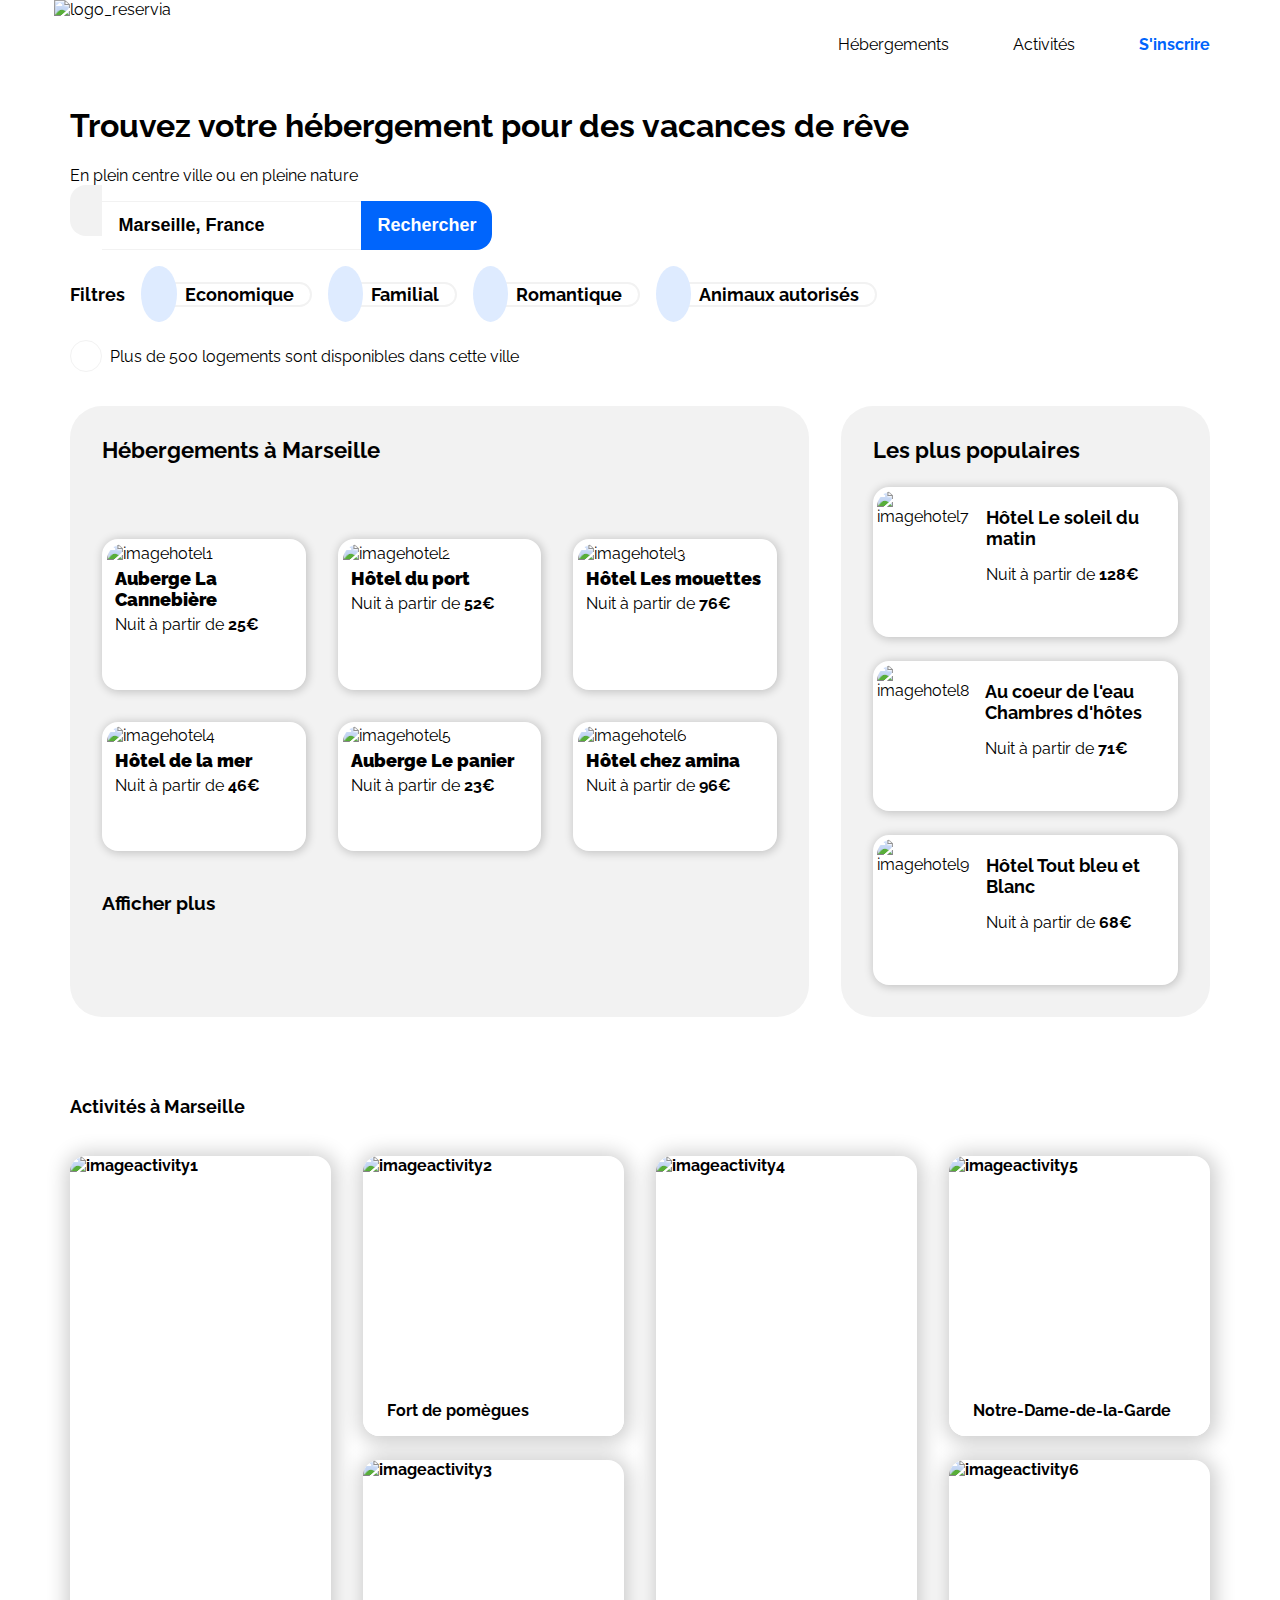
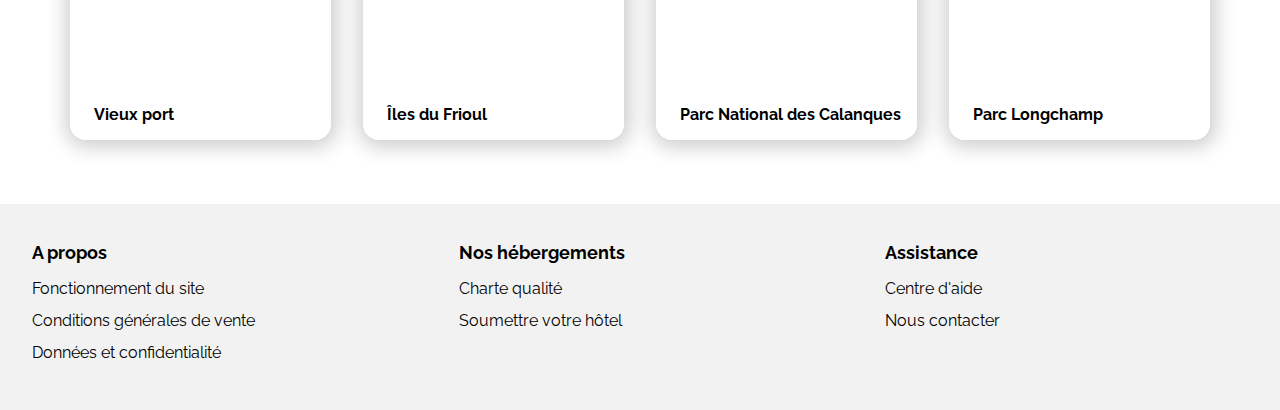
==== commit 2fab0e97: "correction img hébergement en version ipad, rééquilibrage des card activité colonne 2 et 4" ====
--- a/index.html
+++ b/index.html
@@ -2,217 +2,254 @@
 <html lang="fr">
 
 <head>
-        <title>Reservia, trouvez votre hébergement pour des vacances de rêve</title>
-        <link href="css/index.css" rel="stylesheet" type="text/css">
-        <meta charset="utf-8"> 
-        <meta name="viewport" content="width=device-width, initial-scale=1" />
-        <script src="https://kit.fontawesome.com/0d6b63fe13.js" crossorigin="anonymous"></script>
-        <link rel="preconnect" href="https://fonts.googleapis.com">
-        <link rel="preconnect" href="https://fonts.gstatic.com" crossorigin>
-        <link href="https://fonts.googleapis.com/css2?family=Raleway:wght@400;500&display=swap" rel="stylesheet">
+    <title>Reservia, trouvez votre hébergement pour des vacances de rêve</title>
+    <link href="css/index.css" rel="stylesheet" type="text/css">
+    <meta charset="utf-8">
+    <meta name="viewport" content="width=device-width, initial-scale=1" />
+    <script src="https://kit.fontawesome.com/0d6b63fe13.js" crossorigin="anonymous"></script>
+    <link rel="preconnect" href="https://fonts.googleapis.com">
+    <link rel="preconnect" href="https://fonts.gstatic.com" crossorigin>
+    <link href="https://fonts.googleapis.com/css2?family=Raleway:wght@400;500&display=swap" rel="stylesheet">
+    <link rel="stylesheet" href="https://cdnjs.cloudflare.com/ajax/libs/normalize/8.0.1/normalize.min.css"
+        integrity="sha512-NhSC1YmyruXifcj/KFRWoC561YpHpc5Jtzgvbuzx5VozKpWvQ+4nXhPdFgmx8xqexRcpAglTj9sIBWINXa8x5w=="
+        crossorigin="anonymous" referrerpolicy="no-referrer" />
 </head>
 
-                    <!----NAVBAR------>
-    <body>
-        <header class="header">
-                    <nav class="navigation">
-                         <img class="logo" src="https://reservia.mathisbarre.com/img/reservia_logo.svg" alt="logo_reservia">
-                            <div class="navbar">
-                                    <a class="hosting" href="#host">Hébergements</a>
-                                    <a class="navbar-activity" href="#activity">Activités</a>
-                            </div>
-                    
-                                    <a class="subscribe" href="#">S'inscrire</a>
-                    </nav>
+<!--NAVBAR-->
+
+<body>
+    <header class="header">
+        <nav class="navigation">
+            <img class="logo" src="https://reservia.mathisbarre.com/img/reservia_logo.svg" alt="logo_reservia">
+            <div class="navbar">
+                <a class="hosting" href="#host">Hébergements</a>
+                <a class="navbar-activity" href="#activity">Activités</a>
+            </div>
+
+            <a class="subscribe" href="#">S'inscrire</a>
+        </nav>
+    </header>
+
+
+    <main>
+
+        <!--TITRE-->
+
+        <section class="search">
+            <header class="header-search">
+                <h1 class="title">Trouvez votre hébergement pour des vacances de rêve</h1>
+                <p class="subtitle">En plein centre ville ou en pleine nature</p>
             </header>
 
-
-<main>
-
-                        <!----TITRE---->
-
-    <section class="search">
-        <header class="header">
-            <h1 class="title">Trouvez votre hébergement pour des vacances de rêve</h1>
-            <p class="subtitle">En plein centre ville ou en pleine nature</p>
-        </header>
-
-                        <!----Zone de recherche----->
-
-                <div class="search-zone">
-
-                    <div>
+            <!--Zone de recherche-->
+
+            <div class="search-zone">
+
+                <div>
                     <i class="fas fa-map-marker-alt markmap"></i>
-                    </div>
-                        <input class="text-zone" type="text" placeholder="Marseille, France">
-                        <button class="button">
-                            <span class="search-button">Rechercher</span>
-                                <span class="search-mobile">
-                            <i class="fas fa-search"></i>
-                                </span>
-                        </button>
-                </div>
-            
-                            
-                    <div class="filter">
-                        <div class= "filter-section">Filtres</div>
-                        <div class="filter-active">
-                            <i class="fas fa-money-bill-wave icon"></i>
-                                <span class="filter-button">Economique</span>
-                        </div>
-    
-                        <div class="filter-active">
-                            <i class="fas fa-child icon"></i>
-                            <span class="filter-button">Familial</span>
-                        </div>
-    
-                        <div class="filter-active">
-                            <i class="fas fa-heart icon"></i>
-                            <span class="filter-button">Romantique</span>
-                        </div>
-    
-                        <div class="filter-active">
-                            <i class="fas fa-dog icon"></i>
-                            <span class="filter-button">Animaux autorisés</span>
-                        </div>                    
-                    </div>
-
-                    <div class="info-host">
-                        <div class= "testinfo">
-                <i class="fas fa-info"></i>
-                        </div>
+                </div>
+                <input class="text-zone" type="text" placeholder="Marseille, France">
+                <button class="button">
+                    <span class="search-button">Rechercher</span>
+                    <span class="search-mobile">
+                        <i class="fas fa-search"></i>
+                    </span>
+                </button>
+            </div>
+
+
+            <div class="filter">
+                <div class="filter-section">Filtres</div>
+                <div class="filter-active">
+                    <i class="fas fa-money-bill-wave icon"></i>
+                    <span class="filter-button">Economique</span>
+                </div>
+
+                <div class="filter-active">
+                    <i class="fas fa-child icon"></i>
+                    <span class="filter-button">Familial</span>
+                </div>
+
+                <div class="filter-active">
+                    <i class="fas fa-heart icon"></i>
+                    <span class="filter-button">Romantique</span>
+                </div>
+
+                <div class="filter-active">
+                    <i class="fas fa-dog icon"></i>
+                    <span class="filter-button">Animaux autorisés</span>
+                </div>
+            </div>
+
+            <div class="info-host">
+                <div class="info-icone">
+                    <i class="fas fa-info"></i>
+                </div>
+
                 <p>
-                    plus de 500 logements sont disponibles dans cette ville
+                    Plus de 500 logements sont disponibles dans cette ville
                 </p>
-                    </div>
-    </section>
-
-    <section class="hosting-page" id="host">
-
-
-                    <!------ HOST MAIN ------->
-                
-        <div class="host">
-            <header class="head-host">
-               <h3 class="host-title">Hébergements à Marseille</h3>
-            </header>
-
-                    <article class="hosting-card">
-                       <img class="img-host-main" src="img-projet/Host/marcus-loke-WQJvWU_HZFo-unsplash.jpg" alt="imagehotel1">
-
-                                    <p class="title-card"><strong>Auberge La Cannebière</strong></p>
-                                    <p class="title-card">Nuit à partir de <strong>25€</strong></p>
-                                    <div class="rating-star">
-                                        <i class="fas fa-star" data-active="true" aria-hidden="true"></i>
-                                        <i class="fas fa-star" data-active="true" aria-hidden="true"></i>
-                                        <i class="fas fa-star" data-active="true" aria-hidden="true"></i>
-                                        <i class="fas fa-star" data-active="true" aria-hidden="true"></i>
-                                        <i class="fas fa-star" data-active="false" aria-hidden="true"></i>
-                                    </div>
-                    </article>
-
-                    <article class="hosting-card">
-                                        <img class="img-host-main" src="img-projet/Host/fred-kleber-gTbaxaVLvsg-unsplash.jpg" alt="imagehotel2">
-                             <p class="title-card"><strong>Hôtel du port</strong></p>
-                                    <p class="title-card">Nuit à partir de <strong>52€</strong></p>
-                                    <div class="rating-star">
-                                        <i class="fas fa-star" data-active="true" aria-hidden="true"></i>
-                                        <i class="fas fa-star" data-active="true" aria-hidden="true"></i>
-                                        <i class="fas fa-star" data-active="true" aria-hidden="true"></i>
-                                        <i class="fas fa-star" data-active="true" aria-hidden="true"></i>
-                                        <i class="fas fa-star" data-active="true" aria-hidden="true"></i>
-                                    </div>
-                    </article>
-
-                    <article class="hosting-card">
-                                        <img class="img-host-main" src="img-projet/Host/reisetopia-B8WIgxA_PFU-unsplash.jpg" alt="imagehotel3">
-                            <p class="title-card"><strong>Hôtel Les mouettes</strong></p>
-                                    <p class="title-card">Nuit à partir de <strong>76€</strong></p>
-                                    <div class="rating-star">
-                                        <i class="fas fa-star" data-active="true" aria-hidden="true"></i>
-                                        <i class="fas fa-star" data-active="true" aria-hidden="true"></i>
-                                        <i class="fas fa-star" data-active="true" aria-hidden="true"></i>
-                                        <i class="fas fa-star" data-active="true" aria-hidden="true"></i>
-                                        <i class="fas fa-star" data-active="false" aria-hidden="true"></i>
-                                    </div>
-                    </article>
-                           
-                    <article class="hosting-card">
-                                        <img class="img-host-main" src="img-projet/Host/annie-spratt-Eg1qcIitAuA-unsplash.jpg" alt="imagehotel4">
-                            <p class="title-card"><strong>Hôtell de la mer</strong></p>
-                                    <p class="title-card">Nuit à partir de <strong>46€</strong></p>
-                                    <div class="rating-star">
-                                        <i class="fas fa-star" data-active="true" aria-hidden="true"></i>
-                                        <i class="fas fa-star" data-active="true" aria-hidden="true"></i>
-                                        <i class="fas fa-star" data-active="true" aria-hidden="true"></i>
-                                        <i class="fas fa-star" data-active="false" aria-hidden="true"></i>
-                                        <i class="fas fa-star" data-active="false" aria-hidden="true"></i>
-                                    </div>
-                    </article>
-
-                    <article class="hosting-card">
-                                        <img class="img-host-main" src="img-projet/Host/nicate-lee-kT-ZyaiwBe0-unsplash.jpg" alt="imagehotel5">
-                            <p class="title-card"><strong>Auberge Le panier</strong></p>
-                                <p class="title-card">Nuit à partir de <strong>23€</strong></p>
-                                <div class="rating-star">
-                                    <i class="fas fa-star" data-active="true" aria-hidden="true"></i>
-                                    <i class="fas fa-star" data-active="true" aria-hidden="true"></i>
-                                    <i class="fas fa-star" data-active="true" aria-hidden="true"></i>
-                                    <i class="fas fa-star" data-active="true" aria-hidden="true"></i>
-                                    <i class="fas fa-star" data-active="false" aria-hidden="true"></i>
-                                </div>
-                    </article>
-
-                    <article class="hosting-card">
-                                        <img class="img-host-main" src="img-projet/Host/febrian-zakaria-M6S1WvfW68A-unsplash.jpg" alt="imagehotel6">
-                            <p class="title-card"><strong>Hôtel chez amina</strong></p>
-                                <p class="title-card">Nuit à partir de <strong>96€</strong></p>
-                                <div class="rating-star">
-                                    <i class="fas fa-star" data-active="true" aria-hidden="true"></i>
-                                    <i class="fas fa-star" data-active="true" aria-hidden="true"></i>
-                                    <i class="fas fa-star" data-active="true" aria-hidden="true"></i>
-                                    <i class="fas fa-star" data-active="true" aria-hidden="true"></i>
-                                    <i class="fas fa-star" data-active="true" aria-hidden="true"></i>
-                                </div>
-                    </article>
-
-<span class="more">
-    <strong>
-        Afficher plus
-    </strong>
-</span>
-        </div>
-
-        <!------- popular Host --------->
-
-        <aside class="best-host">
+            </div>
+        </section>
+
+        <section class="hosting-page" id="host">
+
+
+            <!--HOST MAIN-->
+
+            <div class="host">
+                <header class="head-host">
+                    <h2 class="host-title">Hébergements à Marseille</h2>
+                </header>
+
+                <article class="hosting-card">
+                    <img class="img-host-main" src="img-projet/Host/marcus-loke-WQJvWU_HZFo-unsplash.jpg"
+                                                srcset="img-projet/Host/small/marcus-loke-WQJvWU_HZFo-unsplash.jpg 750w,
+                                                        img-projet/Host/marcus-loke-WQJvWU_HZFo-unsplash.jpg 1499w" 
+                                                sizes="100vw"
+                    alt="imagehotel1">
+
+                    <h2 class="title-card"><strong>Auberge La Cannebière</strong></h2>
+                    <p class="title-card">Nuit à partir de <strong>25€</strong></p>
+                    <div class="rating-star">
+                        <i class="fas fa-star" data-active="true" aria-hidden="true"></i>
+                        <i class="fas fa-star" data-active="true" aria-hidden="true"></i>
+                        <i class="fas fa-star" data-active="true" aria-hidden="true"></i>
+                        <i class="fas fa-star" data-active="true" aria-hidden="true"></i>
+                        <i class="fas fa-star" data-active="false" aria-hidden="true"></i>
+                    </div>
+                </article>
+
+                <article class="hosting-card">
+                    <img class="img-host-main" src="img-projet/Host/fred-kleber-gTbaxaVLvsg-unsplash.jpg"
+                                                srcset="img-projet/Host/small/fred-kleber-gTbaxaVLvsg-unsplash.jpg 684w,
+                                                        img-projet/Host/fred-kleber-gTbaxaVLvsg-unsplash.jpg 685w"
+                                                sizes="100vw"
+                        alt="imagehotel2">
+                    <h2 class="title-card"><strong>Hôtel du port</strong></h2>
+                    <p class="title-card">Nuit à partir de <strong>52€</strong></p>
+                    <div class="rating-star">
+                        <i class="fas fa-star" data-active="true" aria-hidden="true"></i>
+                        <i class="fas fa-star" data-active="true" aria-hidden="true"></i>
+                        <i class="fas fa-star" data-active="true" aria-hidden="true"></i>
+                        <i class="fas fa-star" data-active="true" aria-hidden="true"></i>
+                        <i class="fas fa-star" data-active="true" aria-hidden="true"></i>
+                    </div>
+                </article>
+
+                <article class="hosting-card">
+                    <img class="img-host-main" src="img-projet/Host/reisetopia-B8WIgxA_PFU-unsplash.jpg"
+                                                srcset="img-projet/Host/reisetopia-B8WIgxA_PFU-unsplash.jpg 1500w,
+                                                        img-projet/Host/small/reisetopia-B8WIgxA_PFU-unsplash.jpg 750w"
+                                                sizes="100vw"
+                        alt="imagehotel3">
+                    <h2 class="title-card"><strong>Hôtel Les mouettes</strong></h2>
+                    <p class="title-card">Nuit à partir de <strong>76€</strong></p>
+                    <div class="rating-star">
+                        <i class="fas fa-star" data-active="true" aria-hidden="true"></i>
+                        <i class="fas fa-star" data-active="true" aria-hidden="true"></i>
+                        <i class="fas fa-star" data-active="true" aria-hidden="true"></i>
+                        <i class="fas fa-star" data-active="true" aria-hidden="true"></i>
+                        <i class="fas fa-star" data-active="false" aria-hidden="true"></i>
+                    </div>
+                </article>
+
+                <article class="hosting-card">
+                    <img class="img-host-main" src="img-projet/Host/annie-spratt-Eg1qcIitAuA-unsplash.jpg"
+                                                srcset="img-projet/Host/annie-spratt-Eg1qcIitAuA-unsplash.jpg 1000w,
+                                                        img-projet/Host/small/annie-spratt-Eg1qcIitAuA-unsplash.jpg 500w"
+                                                sizes="100vw"
+                        alt="imagehotel4">
+                    <h2 class="title-card"><strong>Hôtel de la mer</strong></h2>
+                    <p class="title-card">Nuit à partir de <strong>46€</strong></p>
+                    <div class="rating-star">
+                        <i class="fas fa-star" data-active="true" aria-hidden="true"></i>
+                        <i class="fas fa-star" data-active="true" aria-hidden="true"></i>
+                        <i class="fas fa-star" data-active="true" aria-hidden="true"></i>
+                        <i class="fas fa-star" data-active="false" aria-hidden="true"></i>
+                        <i class="fas fa-star" data-active="false" aria-hidden="true"></i>
+                    </div>
+                </article>
+
+                <article class="hosting-card">
+                    <img class="img-host-main" src="img-projet/Host/nicate-lee-kT-ZyaiwBe0-unsplash.jpg"
+                                                srcset="img-projet/Host/small/nicate-lee-kT-ZyaiwBe0-unsplash.jpg 652w,
+                                                        img-projet/Host/nicate-lee-kT-ZyaiwBe0-unsplash.jpg 1303w "
+                                                sizes="100vw"
+                        alt="imagehotel5">
+                    <h2 class="title-card"><strong>Auberge Le panier</strong></h2>
+                    <p class="title-card">Nuit à partir de <strong>23€</strong></p>
+                    <div class="rating-star">
+                        <i class="fas fa-star" data-active="true" aria-hidden="true"></i>
+                        <i class="fas fa-star" data-active="true" aria-hidden="true"></i>
+                        <i class="fas fa-star" data-active="true" aria-hidden="true"></i>
+                        <i class="fas fa-star" data-active="true" aria-hidden="true"></i>
+                        <i class="fas fa-star" data-active="false" aria-hidden="true"></i>
+                    </div>
+                </article>
+
+                <article class="hosting-card">
+                    <img class="img-host-main" src="img-projet/Host/febrian-zakaria-M6S1WvfW68A-unsplash.jpg"
+                                                srcset="img-projet/Host/febrian-zakaria-M6S1WvfW68A-unsplash.jpg 972w,   
+                                                        img-projet/Host/small/febrian-zakaria-M6S1WvfW68A-unsplash.jpg 486w"
+                                                sizes="100vw"
+                        alt="imagehotel6">
+                    <h2 class="title-card"><strong>Hôtel chez amina</strong></h2>
+                    <p class="title-card">Nuit à partir de <strong>96€</strong></p>
+                    <div class="rating-star">
+                        <i class="fas fa-star" data-active="true" aria-hidden="true"></i>
+                        <i class="fas fa-star" data-active="true" aria-hidden="true"></i>
+                        <i class="fas fa-star" data-active="true" aria-hidden="true"></i>
+                        <i class="fas fa-star" data-active="true" aria-hidden="true"></i>
+                        <i class="fas fa-star" data-active="true" aria-hidden="true"></i>
+                    </div>
+                </article>
+
+                <span class="more">
+                    <strong>
+                        Afficher plus
+                    </strong>
+                </span>
+            </div>
+
+            <!--popular Host-->
+
+            <aside class="best-host">
                 <div class="wrapper-best-host">
                     <div class="best-head-host">
-                        <h3 class="host-title">Les plus populaires</h3>
-                                <i class="fas fa-chart-line arrow"></i>
+                        <h2 class="host-title">Les plus populaires</h2>
+                        <i class="fas fa-chart-line arrow"></i>
+                    </div>
+
+                    <div class="hosting-card-pop">
+                        <img class="img-host-pop" src="img-projet/Host/emile-guillemot-Bj_rcSC5XfE-unsplash.jpg"
+                                                    srcset="img-projet/Host/emile-guillemot-Bj_rcSC5XfE-unsplash.jpg 1063w,
+                                                            img-projet/Host/small/emile-guillemot-Bj_rcSC5XfE-unsplash.jpg 532w"
+                                                    sizes="100vw"
+                            alt="imagehotel7">
+                        <div class="card-pop">
+                            <h2 class="title-card-pop">Hôtel Le soleil du matin</h2>
+                            <p class="card-subtitle">Nuit à partir de <strong>128€</strong></p>
+
+                            <div class="toprating-star">
+                                <i class="fas fa-star" data-active="true" aria-hidden="true"></i>
+                                <i class="fas fa-star" data-active="true" aria-hidden="true"></i>
+                                <i class="fas fa-star" data-active="true" aria-hidden="true"></i>
+                                <i class="fas fa-star" data-active="true" aria-hidden="true"></i>
+                                <i class="fas fa-star" data-active="true" aria-hidden="true"></i>
                             </div>
-                
-            <div class="hosting-card-pop">
-                <img class="img-host-pop" src="img-projet/Host/emile-guillemot-Bj_rcSC5XfE-unsplash.jpg" alt="imagehotel7">
-                    <div class="card-pop">
-                        <h3 class="title-card-pop">Hôtel Le soleil du matin</h3>
-                        <p class="card-subtitle">Nuit à partir de <strong>128€</strong></p>
-
-                            <div class="toprating-star">
-                                <i class="fas fa-star" data-active="true" aria-hidden="true"></i>
-                                <i class="fas fa-star" data-active="true" aria-hidden="true"></i>
-                                <i class="fas fa-star" data-active="true" aria-hidden="true"></i>
-                                <i class="fas fa-star" data-active="true" aria-hidden="true"></i>
-                                <i class="fas fa-star" data-active="true" aria-hidden="true"></i>
-                            </div>
-                    </div>
-            </div>
-
-            <div class="hosting-card-pop">
-                <img class="img-host-pop" src="img-projet/Host/aw-creative-VGs8z60yT2c-unsplash.jpg" alt="imagehotel8">
-                    <div class="card-pop">
-                    <h3 class="title-card-pop">
-                        Au coeur de l'eau Chambres d'hôtes</h3>
+                        </div>
+                    </div>
+
+                    <div class="hosting-card-pop">
+                        <img class="img-host-pop" src="img-projet/Host/aw-creative-VGs8z60yT2c-unsplash.jpg"
+                                                    srcset="img-projet/Host/aw-creative-VGs8z60yT2c-unsplash.jpg 1008w,
+                                                            img-projet/Host/small/aw-creative-VGs8z60yT2c-unsplash.jpg 504w"
+                                                            sizes="100vw"                           
+                         alt="imagehotel8">
+                        <div class="card-pop">
+                            <h2 class="title-card-pop">
+                                Au coeur de l'eau Chambres d'hôtes</h2>
                             <p class="card-subtitle">Nuit à partir de <strong>71€</strong></p>
 
                             <div class="toprating-star">
@@ -222,15 +259,19 @@
                                 <i class="fas fa-star" data-active="true" aria-hidden="true"></i>
                                 <i class="fas fa-star" data-active="false" aria-hidden="true"></i>
                             </div>
-                    </div>
-            </div>
-            
-            <div class="hosting-card-pop">
-                <img class="img-host-pop" src="img-projet/Host/febrian-zakaria-sjvU0THccQA-unsplash.jpg" alt="imagehotel9">
-                    <div class="card-pop">
-                        <h3 class="title-card-pop">
-                        Hôtel Tout bleu et Blanc</h3>
-                                <p> Nuit à partir de <strong>68€</strong></p>
+                        </div>
+                    </div>
+
+                    <div class="hosting-card-pop">
+                        <img class="img-host-pop" src="img-projet/Host/febrian-zakaria-sjvU0THccQA-unsplash.jpg"
+                                                    srcset="img-projet/Host/febrian-zakaria-sjvU0THccQA-unsplash.jpg 1000w,
+                                                            img-projet/Host/small/febrian-zakaria-sjvU0THccQA-unsplash.jpg 500w"
+                                                            sizes="100vw"
+                            alt="imagehotel9">
+                        <div class="card-pop">
+                            <h2 class="title-card-pop">
+                                Hôtel Tout bleu et Blanc</h2>
+                            <p class="card-subtitle"> Nuit à partir de <strong>68€</strong></p>
 
                             <div class="toprating-star">
                                 <i class="fas fa-star" data-active="true" aria-hidden="true"></i>
@@ -239,111 +280,137 @@
                                 <i class="fas fa-star" data-active="true" aria-hidden="true"></i>
                                 <i class="fas fa-star" data-active="false" aria-hidden="true"></i>
                             </div>
-                    </div>
-                    </div>
-                </div>
-        </aside>
-    </section>
-
-
-    <section class="activity" id="activity">
+                        </div>
+                    </div>
+                </div>
+            </aside>
+        </section>
+        <!--Activity-->
+
+        <section id="activity">
 
             <div class="header-activity">
-                    <h3>
-                        Activités à Marseille
-                    </h3>
-            </div>
-            
-            
-                <a class="activity-card activity1" href="#">
-                        <img class="img-card-activity" src="img-projet/Activity/medium/reno-laithienne-QUgJhdY5Fyk-unsplash.jpg" alt="imageactivity1">
-                            <div class="activity-placement">
-                                <p class="title-card-activity">Vieux port</p>
-                            </div>
-                </a>
-            
-                <a class="activity-card activity2" href="#">
-                    <img class="img-card-activity" src="img-projet/Activity/small/paul-hermann-QFTrLdQIRhI-unsplash.jpg" alt="imageactivity2">
-                        <div class="activity-placement">
-                            <p class="title-card-activity">Fort de pomègues</p>
-                        </div>
-                </a>
+                <h2>
+                    Activités à Marseille
+                </h2>
+            </div>
+
+
+            <a class="activity-card activity1" href="#">
+                <img class="img-card-activity" src="img-projet/Activity/medium/reno-laithienne-QUgJhdY5Fyk-unsplash.jpg"
+                                                srcset="img-projet/Activity/medium/reno-laithienne-QUgJhdY5Fyk-unsplash.jpg 1404w,
+                                                        img-projet/Activity/small/reno-laithienne-QUgJhdY5Fyk-unsplash.jpg 702w"
+                                                sizes="100vw"
+                    alt="imageactivity1">
+                <div class="activity-placement">
+                    <p class="title-card-activity">Vieux port</p>
+                </div>
+            </a>
+
+            <a class="activity-card activity2" href="#">
+                <img class="img-card-activity" src="img-projet/Activity/small/paul-hermann-QFTrLdQIRhI-unsplash.jpg"
+                                                srcset="img-projet/Activity/medium/paul-hermann-QFTrLdQIRhI-unsplash.jpg 711w,
+                                                        img-projet/Activity/small/paul-hermann-QFTrLdQIRhI-unsplash.jpg 356w"
+                                                sizes="100vw"
+                    alt="imageactivity2">
+                <div class="activity-placement">
+                    <p class="title-card-activity">Fort de pomègues</p>
+                </div>
+            </a>
 
             <a class="activity-card activity3" href="#">
-                <img class="img-card-activity" src="img-projet/Activity/small/kevin-hikari-rV_Qd1l-VXg-unsplash.jpg" alt="imageactivity3">
-                    <div class="activity-placement">
-                        <p class="title-card-activity">Îles du Frioul</p>
-                    </div>
-        </a>
-
-        <a class="activity-card activity4" href="#">
-            <img class="img-card-activity" src="img-projet/Activity/medium/kilyan-sockalingum-NR8-cBCN3aI-unsplash.jpg" alt="imageactivity4">
-                <div class="activity-placement">
-                    <p class="title-card-activity">parc National des Calanques</p>
-                </div>
-    </a>
-
-    <a class="activity-card activity5" href="#">
-        <img class="img-card-activity" src="img-projet/Activity/small/florian-wehde-xW9e8gdotxI-unsplash.jpg" alt="imageactivity5">
-            <div class="activity-placement">
-                <p class="title-card-activity">Notre-Dame-de-la-Garde</p>
-            </div>
-    </a>
-
-    <a class="activity-card activity6" href="#">
-        <img class="img-card-activity" src="img-projet/Activity/small/lena-paulin-wH2-EJoDcV0-unsplash.jpg" alt="imageactivity6">
-            <div class="activity-placement">
-                <p class="title-card-activity">parc Longchamp</p>
-            </div>
-    </a>
-
-    </section>
-
-
-</main>
-
-        <!----- Footer------>
-
-
-<footer>
-
-    <div class="footer-about">
-        <div class="about-host">
-            <h3 class="title-footer">A propos</h3>
-
-            <a href="#">
-                <ul>
+                <img class="img-card-activity" src="img-projet/Activity/small/kevin-hikari-rV_Qd1l-VXg-unsplash.jpg"
+                                                srcset="img-projet/Activity/medium/kevin-hikari-rV_Qd1l-VXg-unsplash.jpg 1296w,
+                                                        img-projet/Activity/small/kevin-hikari-rV_Qd1l-VXg-unsplash.jpg 648w"
+                                                        sizes="100vw"
+
+                    alt="imageactivity3">
+                <div class="activity-placement">
+                    <p class="title-card-activity">Îles du Frioul</p>
+                </div>
+            </a>
+
+            <a class="activity-card activity4" href="#">
+                <img class="img-card-activity" src="img-projet/Activity/medium/kilyan-sockalingum-NR8-cBCN3aI-unsplash.jpg"
+                                                srcset="img-projet/Activity/medium/kilyan-sockalingum-NR8-cBCN3aI-unsplash.jpg 1212w,
+                                                        img-projet/Activity/small/kilyan-sockalingum-NR8-cBCN3aI-unsplash.jpg 606w"
+                                                sizes="100vw"
+                alt="imageactivity4">
+                <div class="activity-placement">
+                    <p class="title-card-activity">Parc National des Calanques</p>
+                </div>
+            </a>
+
+            <a class="activity-card activity5" href="#">
+                <img class="img-card-activity" src="img-projet/Activity/small/florian-wehde-xW9e8gdotxI-unsplash.jpg"
+                                                srcset="img-projet/Activity/medium/florian-wehde-xW9e8gdotxI-unsplash.jpg 1178w,
+                                                        img-projet/Activity/small/florian-wehde-xW9e8gdotxI-unsplash.jpg 589w"
+                                                sizes="100vw"
+                    alt="imageactivity5">
+                <div class="activity-placement">
+                    <p class="title-card-activity">Notre-Dame-de-la-Garde</p>
+                </div>
+            </a>
+
+            <a class="activity-card activity6" href="#">
+                <img class="img-card-activity" src="img-projet/Activity/small/lena-paulin-wH2-EJoDcV0-unsplash.jpg"
+                                                srcset="img-projet/Activity/small/lena-paulin-wH2-EJoDcV0-unsplash.jpg 504w,
+                                                        img-projet/Activity/medium/lena-paulin-wH2-EJoDcV0-unsplash.jpg 1008w"
+                                                sizes="100vw"     
+                    alt="imageactivity6">
+                <div class="activity-placement">
+                    <p class="title-card-activity">Parc Longchamp</p>
+                </div>
+            </a>
+
+        </section>
+
+
+    </main>
+
+    <!--Footer-->
+
+
+    <footer>
+
+        <div class="footer-about">
+            <div class="about-host">
+                <h2 class="title-footer">A propos</h2>
+
+                <a href="#">
+                    <ul>
                         <li>Fonctionnement du site</li>
                         <li>Conditions générales de vente</li>
                         <li>Données et confidentialité</li>
-                   
-                </ul>
-            </a>
-        </div>
-
-        <div class="about-host">
-            <h3 class="title-footer">Nos hébergements</h3>
-
-            <a href="#">
-                <ul>
+
+                    </ul>
+                </a>
+            </div>
+
+            <div class="about-host">
+                <h2 class="title-footer">Nos hébergements</h2>
+
+                <a href="#">
+                    <ul>
                         <li>Charte qualité</li>
                         <li>Soumettre votre hôtel</li>
-                   
-                </ul>
-            </a>
-        </div>
-
-        <div class="about-host">
-            <h3 class="title-footer">Assistance</h3>
-
-            <a href="#">
-                <ul>
+
+                    </ul>
+                </a>
+            </div>
+
+            <div class="about-host">
+                <h2 class="title-footer">Assistance</h2>
+
+                <a href="#">
+                    <ul>
                         <li>Centre d'aide</li>
                         <li>Nous contacter</li>
-                </ul>
-            </a>
+                    </ul>
+                </a>
+            </div>
         </div>
-    </div>
-</footer>
-    </body>      
+    </footer>
+</body>
+
 </html>--- a/css/index.css
+++ b/css/index.css
@@ -1,22 +1,36 @@
 body {
   margin: auto;
-  font-family: 'raleway', sans-serif;
-}
-
+  font-family: "raleway", sans-serif;
+}
+
+h2 {
+  font-size: 1.125rem;
+}
 a {
   color: inherit;
   text-decoration: none;
 }
 .header {
-  max-width: 1440px;
-  margin: auto;
+  margin-left: 3%;
+  margin-right: 3%;
+}
+@media (max-width: 768px) {
+  .header {
+    margin-right: 0%;
+    margin-left: 0%;
+  }
 }
 main {
-  max-width: 1440px;
-  margin: auto;
-}
-
-  /******** barre de navigation  ********/
+  margin-left: 3%;
+  margin-right: 3%;
+}
+@media (max-width: 768px) {
+  main {
+    margin-right: 0%;
+    margin-left: 0%;
+  }
+}
+/******** barre de navigation  ********/
 
 nav {
   display: flex;
@@ -31,15 +45,20 @@
 
 @media (max-width: 768px) {
   nav a {
+    text-align: center;
+    border-bottom: 3px solid transparent;
+    width: 100%;
     flex-basis: 50%;
-    text-align: center;
-    border-bottom: 3px solid transparent
-  }
-}
-
+  }
+}
+@media (max-width: 768px) {
+  .navbar a {
+    padding: 0 0 1rem 0;
+  }
+}
 .navbar a:hover {
-  border-top-color: #0065FC;
-  color: #0065FC;
+  border-top-color: #0065fc;
+  color: #0065fc;
 }
 
 @media (max-width: 768px) {
@@ -51,34 +70,31 @@
 
 .logo {
   margin-right: auto;
-  padding-left: 1.6rem;
-}
-
-@media (max-width: 768px) {
-  .logo {
-    padding: 0;
-    margin: 0;
-  }
-}
-
+  padding-left: 1rem;
+}
 
 .subscribe {
   font-weight: bold;
-  color: #0065FC;
-}
-
-.hosting {
-  color: #0065FC;
-  border-top: 3px solid #0065FC;
+  color: #0065fc;
+  text-align: end;
+}
+
+.hosting:hover {
+  color: #0065fc;
+  border-top: 3px solid #0065fc;
 }
 
 @media (max-width: 768px) {
   .hosting {
-    border-bottom-color: #0065FC;
+    border-bottom-color: #0065fc;
     border-top-color: transparent;
   }
 }
-
+@media (max-width: 768px) {
+  .navbar-activity {
+    border-bottom: 3px solid ghostwhite;
+  }
+}
 .navbar {
   display: flex;
 }
@@ -89,11 +105,14 @@
     flex-basis: 100%;
   }
 }
-        
-    /***** zone de recherche *******/
- 
-
-.search  {
+
+/***** zone de recherche *******/
+@media (max-width: 768px) {
+  .title {
+    font-size: 1.5em;
+  }
+}
+.search {
   margin-left: 2rem;
 }
 @media (max-width: 768px) {
@@ -120,11 +139,12 @@
   height: 2.8rem;
   font-size: 1.125rem;
   padding-left: 1rem;
-  font-weight: bolder ;
-}
-
-::placeholder {
+  font-weight: bolder;
+}
+
+input::placeholder {
   color: black;
+  opacity: 1;
 }
 
 .button {
@@ -133,12 +153,13 @@
   border: none;
   color: white;
   font-size: 1.125rem;
-  background-color: #0065FC;
+  background-color: #0065fc;
   cursor: pointer;
 }
 @media (max-width: 768px) {
-  .button{
+  .button {
     border-radius: 0.9rem;
+    margin-left: -1rem;
   }
 }
 
@@ -156,14 +177,20 @@
     display: none;
   }
 }
-  /**** filter-button *****/
+
+@media (min-width: 769px) {
+  .header-search {
+    padding-right: 1%;
+  }
+}
+/**** filter-button *****/
 
 .filter-section {
   font-weight: bolder;
 }
 @media (max-width: 768px) {
   .filter-section {
-    width: 100%
+    width: 100%;
   }
 }
 .filter {
@@ -174,8 +201,8 @@
   flex-wrap: wrap;
 }
 @media (max-width: 768px) {
-  .filter{
-   gap: 1rem; 
+  .filter {
+    gap: 1rem;
   }
 }
 .filter-active {
@@ -198,7 +225,7 @@
 }
 
 .icon {
-  background-color: #DEEBFF;
+  background-color: #deebff;
   color: blue;
   padding: 1.1rem;
   border-radius: 50%;
@@ -209,21 +236,30 @@
   display: flex;
   align-items: center;
 }
-
-.testinfo {
+@media (max-width: 768px) {
+  .info-host {
+    align-items: baseline;
+  }
+}
+.info-icone {
   display: flex;
   align-items: center;
   justify-content: center;
-  color: #0065FC;
+  color: #0065fc;
   border: 1px solid #f2f2f2;
   margin-right: 0.5rem;
-  width: 33px;
-  height: 33px;
+  width: 30px;
+  height: 30px;
   border-radius: 50%;
 }
-
-  /***** Main host *****/
-
+@media (max-width: 768px) {
+  .info-icone {
+    width: 24px;
+    height: 20px;
+  }
+}
+
+/***** Main host *****/
 
 .hosting-page {
   display: grid;
@@ -257,7 +293,7 @@
     width: 90%;
     order: 2;
     background-color: white;
-    padding: 0 0 0 1.5rem ;
+    padding: 0 0 0 1.5rem;
   }
 }
 
@@ -268,7 +304,6 @@
 .hosting-card {
   background-color: #fff;
   height: 100%;
-  width: 258px;
   box-shadow: 1px 1px 10px 1px rgb(0 0 0 / 20%);
   background-size: cover;
   box-sizing: border-box;
@@ -276,10 +311,11 @@
   border-radius: 1rem;
   cursor: pointer;
 }
-.hosting-card:hover{
+.hosting-card:hover {
   transition-duration: 0.1s;
   transform: scale(1.02);
 }
+
 @media (max-width: 1024px) {
   .hosting-card {
     width: 100%;
@@ -294,13 +330,18 @@
   border-radius: 1rem 1rem 0rem 0rem;
   object-fit: cover;
 }
+@media (min-width: 768px) and (max-width: 1024px){
+  .img-host-main {
+  height: 250px;
+  }
+}
 
 .more {
   font-size: 1.2rem;
   margin: 0.6rem 0 2.6rem 0;
 }
- 
-  /******* rating *************/
+
+/******* rating *************/
 
 .toprating-star {
   font-size: 13px;
@@ -308,18 +349,17 @@
 
 .rating-star {
   margin-left: 0.5rem;
-  margin-bottom: 0.3;
+  margin-bottom: 0.4rem;
   font-size: 13px;
 }
-.fa-star[data-active=true] {
-  color: #0065FC;
-}
-
-.fa-star[data-active=false] {
+.fa-star[data-active="true"] {
+  color: #0065fc;
+}
+
+.fa-star[data-active="false"] {
   color: #ada9a9cc;
 }
-  /******** Popular Host ********/
-
+/******** Popular Host ********/
 
 .wrapper-best-host {
   display: flex;
@@ -335,15 +375,15 @@
 }
 
 .best-host {
-background-color: #f2f2f2;
-border-radius: 2rem;
+  background-color: #f2f2f2;
+  border-radius: 2rem;
 }
 
 @media (max-width: 1024px) {
   .best-host {
     border-radius: 0;
     order: 1;
-    margin-right: 0rem
+    margin-right: 0rem;
   }
 }
 
@@ -364,7 +404,6 @@
   flex-direction: row;
   cursor: pointer;
 }
-
 .hosting-card-pop:hover {
   transition-duration: 0.1s;
   transform: scale(1.02);
@@ -390,25 +429,24 @@
   flex-direction: column;
   justify-content: space-evenly;
   margin: 0;
-  padding: 0 1rem 0 0.5rem
+  padding: 0 1rem 0 0.5rem;
 }
 
 .title-card-pop {
   margin-top: 0;
   margin-bottom: 0;
-  font-size: 1.125rem;
 }
 
 .card-subtitle {
   margin-top: 0;
 }
 
-  /****** activity ******/
-
-
-.activity {
+/****** activity ******/
+
+#activity {
   display: grid;
   grid-template-columns: repeat(4, 1fr);
+  grid-template-rows: auto 8rem 8rem 8rem 8rem;
   column-gap: 2rem;
   row-gap: 1.5rem;
   padding-left: 2rem;
@@ -417,7 +455,8 @@
 }
 
 @media (max-width: 768px) {
-  .activity {
+  #activity {
+    padding: 0 1rem 0 1rem;
     row-gap: 2rem;
     grid-template-columns: 1fr;
     grid-template-rows: auto 12rem 12rem 12rem 12rem 12rem 12rem;
@@ -427,17 +466,20 @@
 .header-activity {
   margin-top: 4rem;
 }
-
+@media (max-width: 768px) {
+  .header-activity {
+    margin-top: 0;
+  }
+}
 .activity-card {
   display: flex;
   flex-direction: column;
   background-color: #fff;
-  box-shadow: 1px 1px 10px 1px rgb(0 0 0 / 20%);
+  box-shadow: 1px 2px 20px 5px rgb(0 0 0 / 20%);
   background-size: cover;
   box-sizing: border-box;
   border-radius: 1rem;
   cursor: pointer;
-  transition-duration: 0.1s;
   overflow: hidden;
   font-weight: bold;
   position: relative;
@@ -464,107 +506,72 @@
 }
 
 .activity1 {
-  -ms-grid-row: 2;
-  -ms-grid-row-span: 5;
-  grid-row: 2/7;
+  grid-row: 2/6;
 }
 
 @media (max-width: 768px) {
   .activity1 {
-    -ms-grid-column: 1;
     grid-column: 1;
-    -ms-grid-row: 2;
-    -ms-grid-row-span: 1;
     grid-row: 2/3;
   }
 }
 
 .activity2 {
-  -ms-grid-column: 2;
   grid-column: 2;
-  -ms-grid-row: 2;
-  -ms-grid-row-span: 3;
+  grid-row: 2/4;
+}
+
+@media (max-width: 768px) {
+  .activity2 {
+    grid-column: 1;
+    grid-row: 3/4;
+  }
+}
+
+.activity3 {
+  grid-column: 2;
+  grid-row: 6/4;
+}
+
+@media (max-width: 768px) {
+  .activity3 {
+    grid-column: 1;
+    grid-row: 4/5;
+  }
+}
+
+.activity4 {
+  grid-column: 3;
   grid-row: 2/6;
 }
 
 @media (max-width: 768px) {
-  .activity2 {
-    -ms-grid-column: 1;
+  .activity4 {
     grid-column: 1;
-    -ms-grid-row: 3;
-    -ms-grid-row-span: 1;
-    grid-row: 3/4;
-  }
-}
-
-.activity3 {
-  -ms-grid-column: 2;
-  grid-column: 2;
-  -ms-grid-row: 5;
-  -ms-grid-row-span: 2;
-  grid-row: 6/7;
-}
-
-@media (max-width: 768px) {
-.activity3 {
-    -ms-grid-column: 1;
+    grid-row: 5/6;
+  }
+}
+
+.activity5 {
+  grid-column: 4;
+  grid-row: 2/4;
+}
+
+@media (max-width: 768px) {
+  .activity5 {
     grid-column: 1;
-    -ms-grid-row: 4;
-    -ms-grid-row-span: 1;
-    grid-row: 4/5;
-  }
-}
-
-.activity4 {
-  -ms-grid-column: 3;
-  grid-column: 3;
-  -ms-grid-row: 2;
-  -ms-grid-row-span: 5;
-  grid-row: 2/7;
-}
-
-@media (max-width: 768px) {
-  .activity4 {
-    -ms-grid-column: 1;
-    grid-column: 1;
-    -ms-grid-row: 5;
-    -ms-grid-row-span: 1;
-    grid-row: 5/6;
-  }
-}
-
-.activity5 {
-  -ms-grid-column: 4;
+    grid-row: 6/7;
+  }
+}
+
+.activity6 {
   grid-column: 4;
-  -ms-grid-row: 2;
-  -ms-grid-row-span: 2;
-  grid-row: 2/5;
-}
-
-@media (max-width: 768px) {
-  .activity5 {
-    -ms-grid-column: 1;
-    grid-column: 1;
-    -ms-grid-row: 6;
-    -ms-grid-row-span: 1;
-    grid-row: 6/7;
-  }
-}
-
-.activity6 {
-  -ms-grid-column: 4;
-  grid-column: 4;
-  -ms-grid-row: 4;
-  -ms-grid-row-span: 3;
-  grid-row: 5/7;
+  grid-row: 4/6;
 }
 
 @media (max-width: 768px) {
   .activity6 {
-    -ms-grid-row: 7;
-    -ms-grid-row-span: 1;
     grid-row: 7/8;
-    -ms-grid-column: 1;
     grid-column: 1;
   }
 }
@@ -576,19 +583,18 @@
 }
 
 .about-host {
-  margin: 0rem 0 2rem 3rem;
+  margin: 0rem 0 2rem 2rem;
 }
 
 .footer-about {
   list-style-type: none;
   padding-top: 1.5rem;
-  display: -ms-grid;
   display: grid;
   grid-template-columns: repeat(3, 1fr);
   justify-content: center;
 }
 
-@media (max-width: 768px){
+@media (max-width: 768px) {
   .footer-about {
     grid-template-columns: 1fr;
   }
@@ -607,4 +613,4 @@
 li:hover {
   text-decoration: underline;
   font-weight: bold;
-}+}
